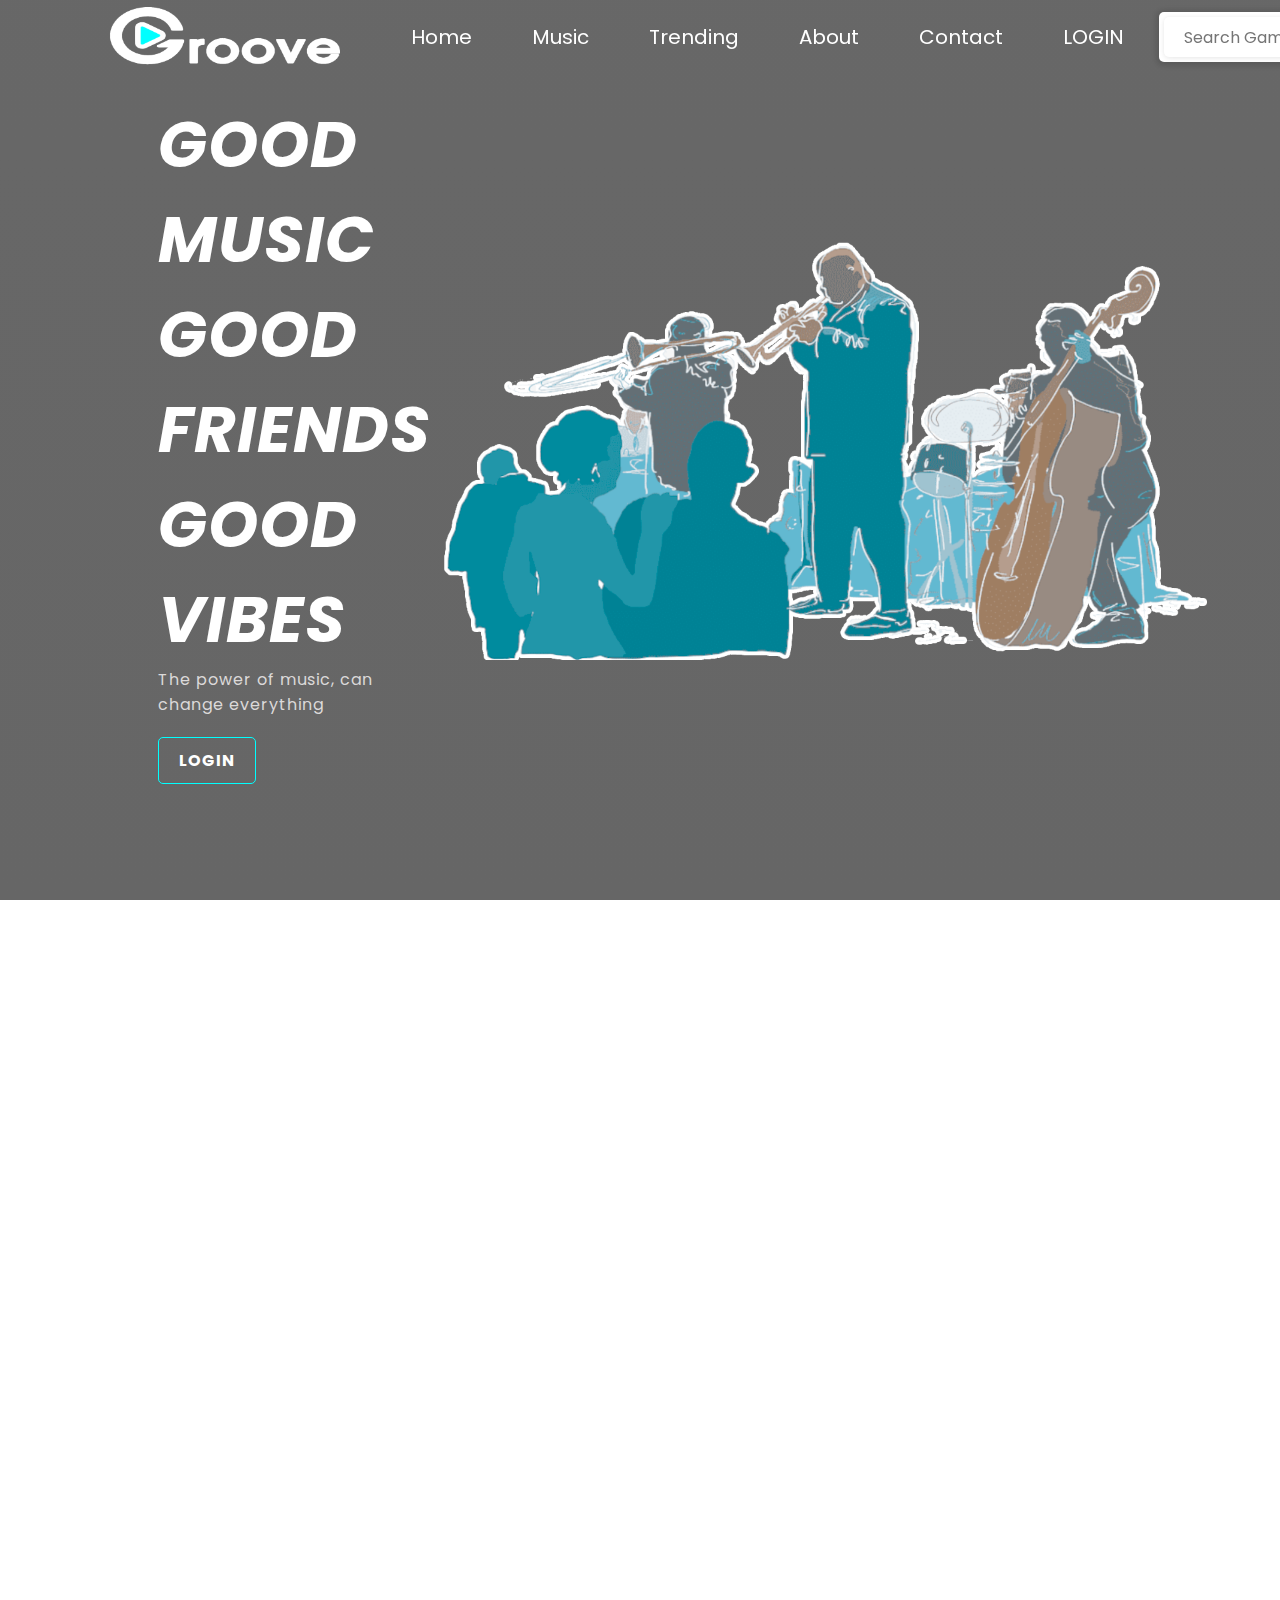
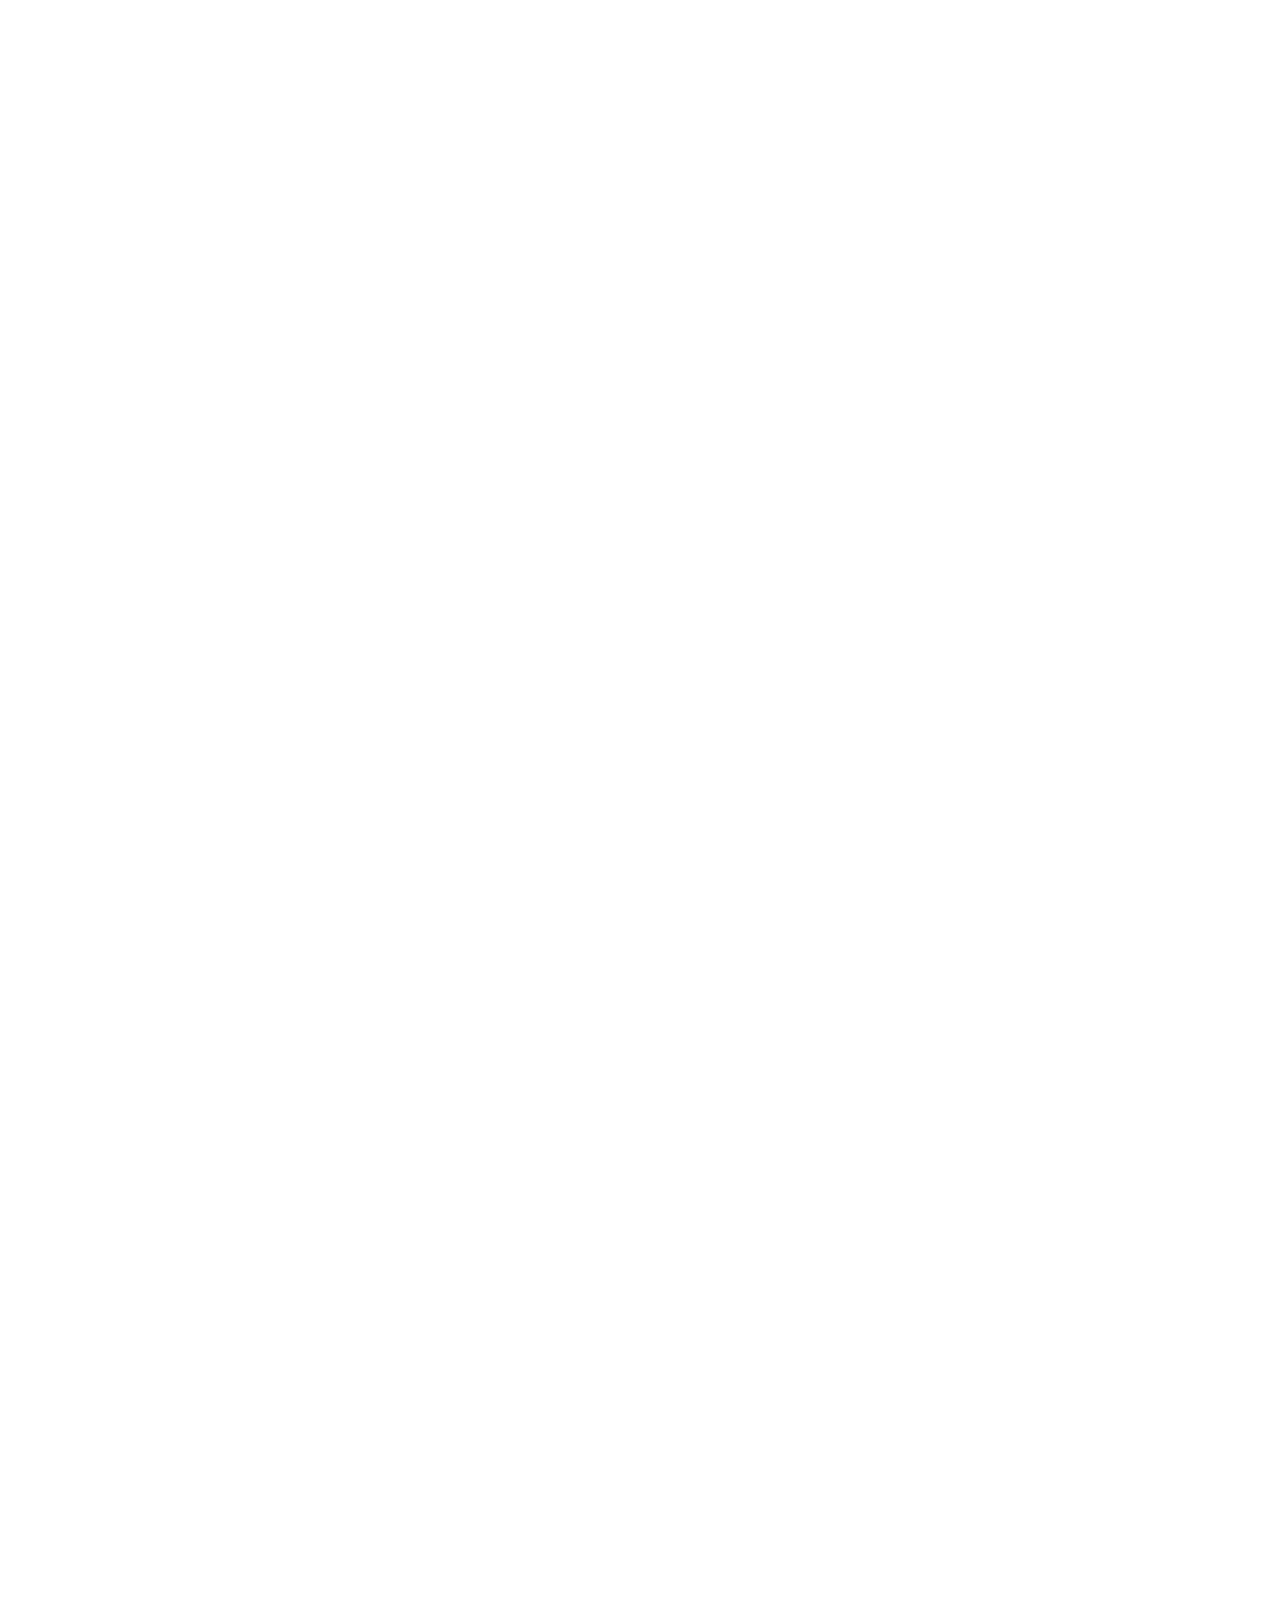
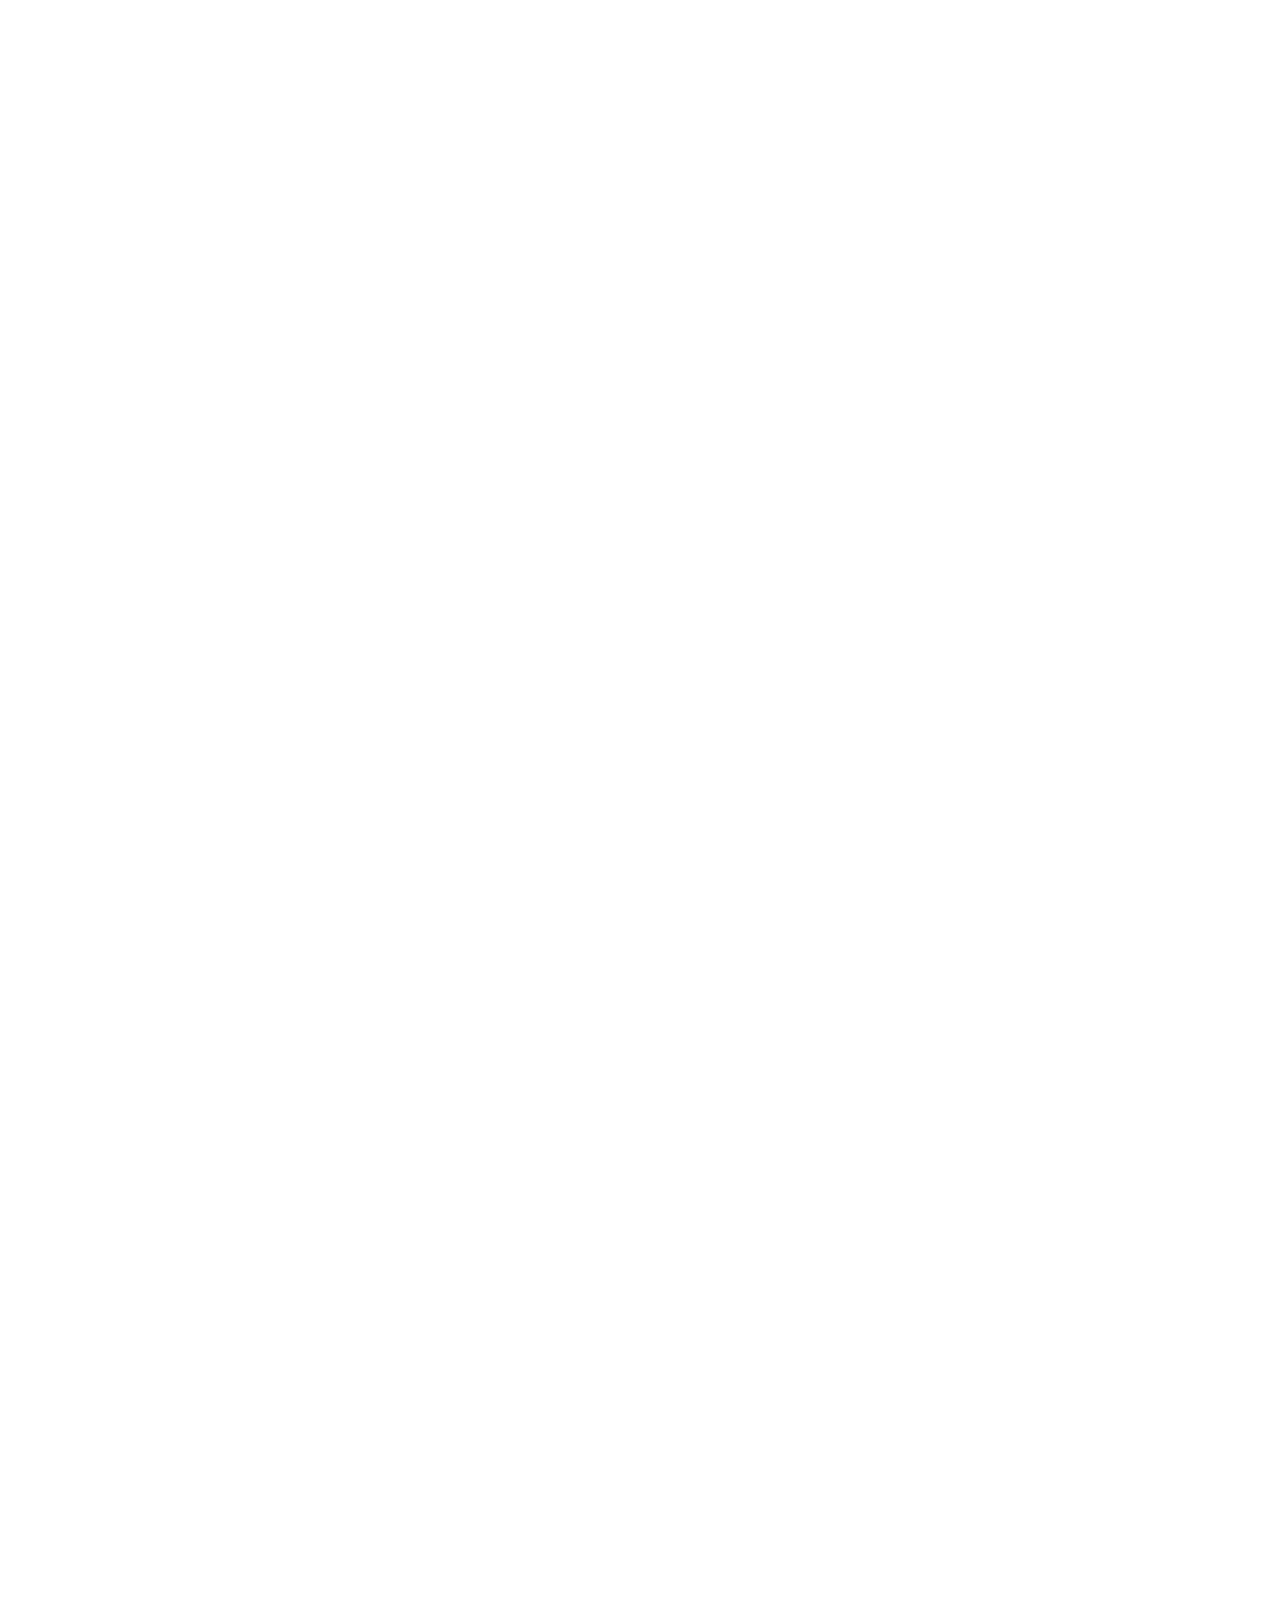
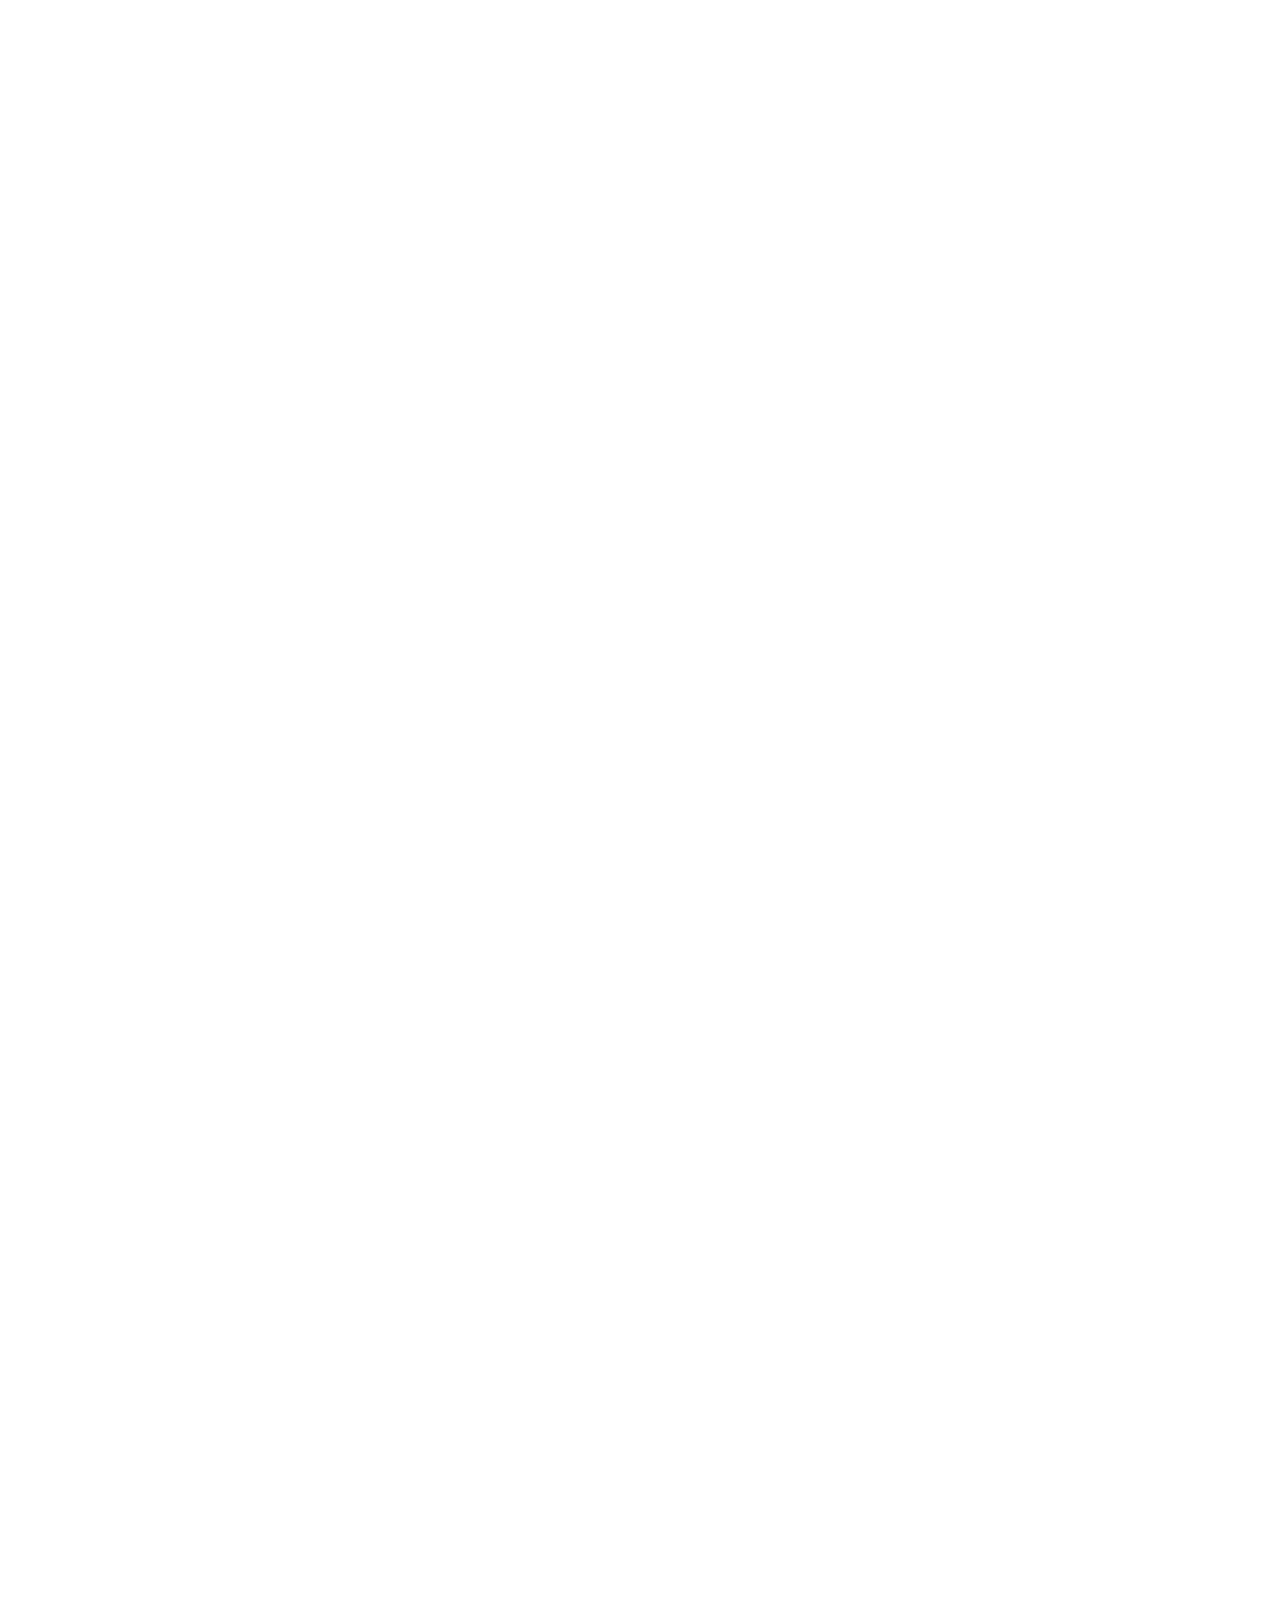
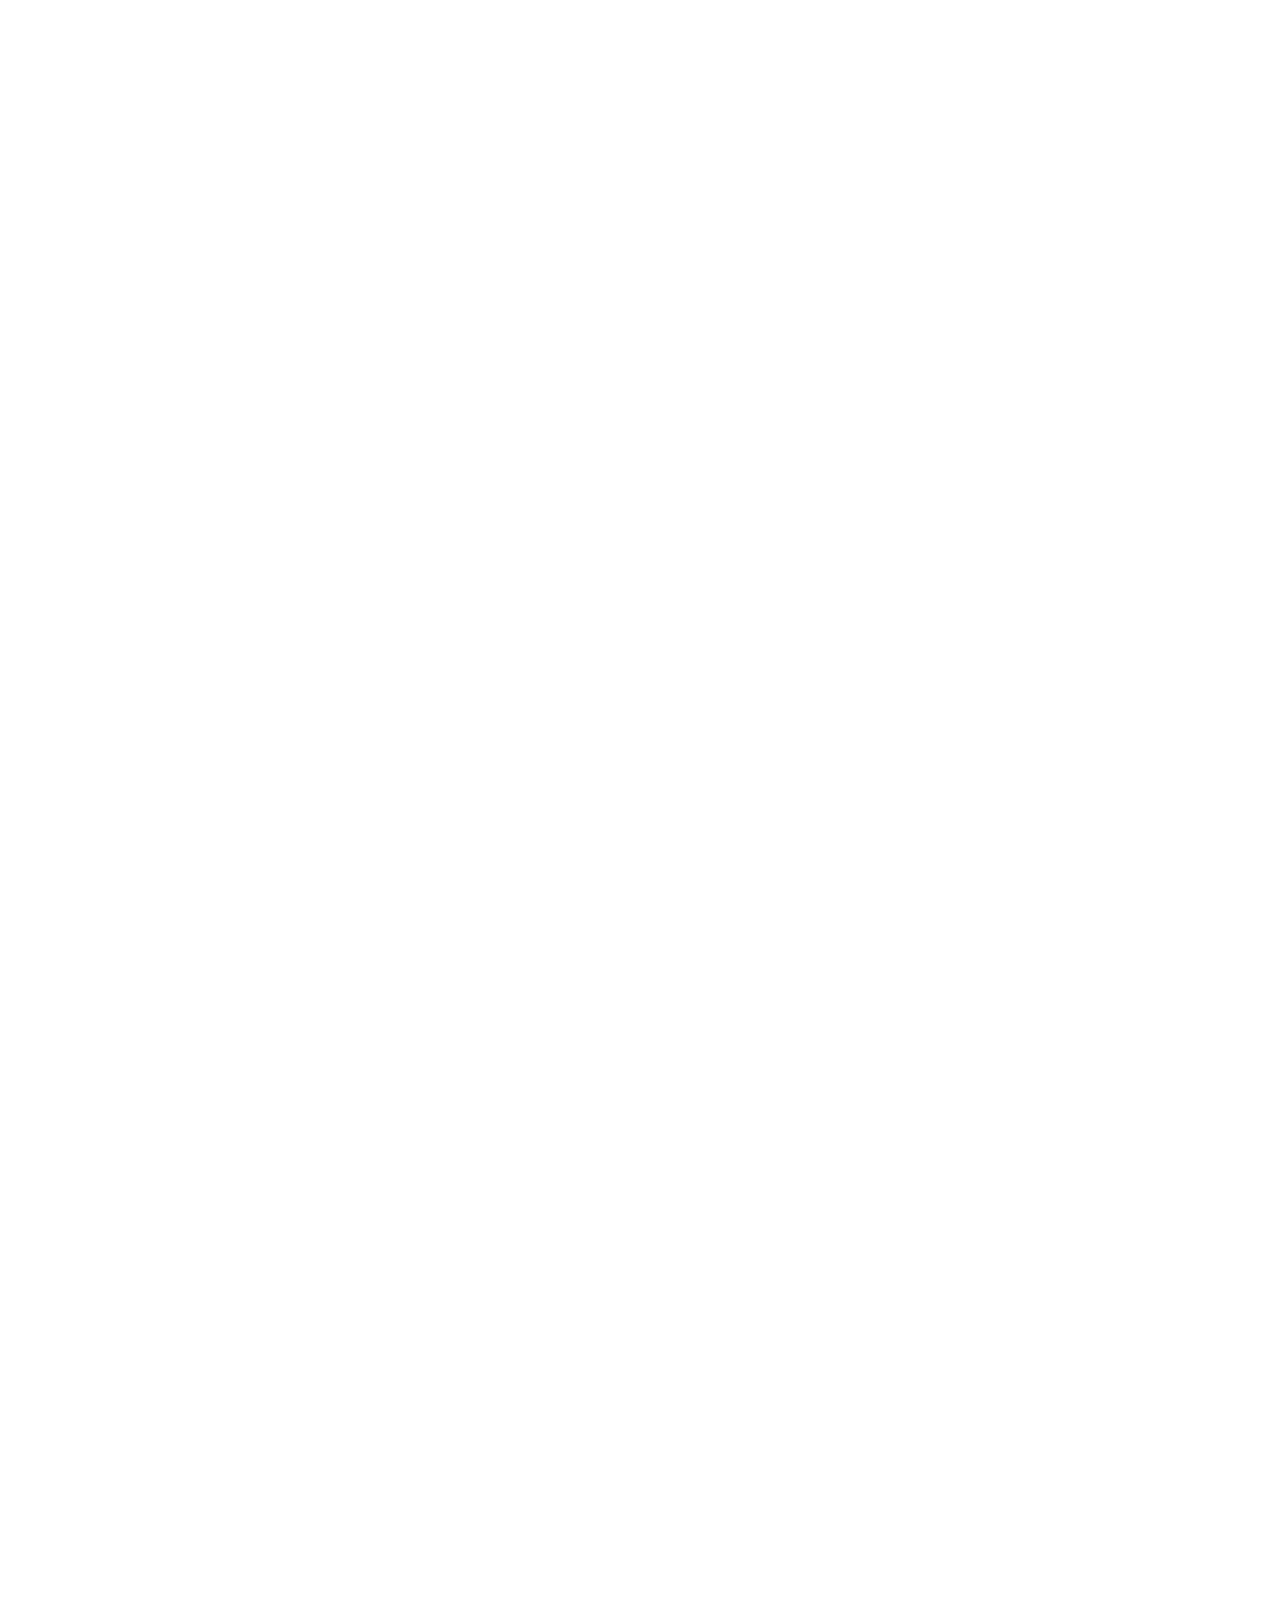
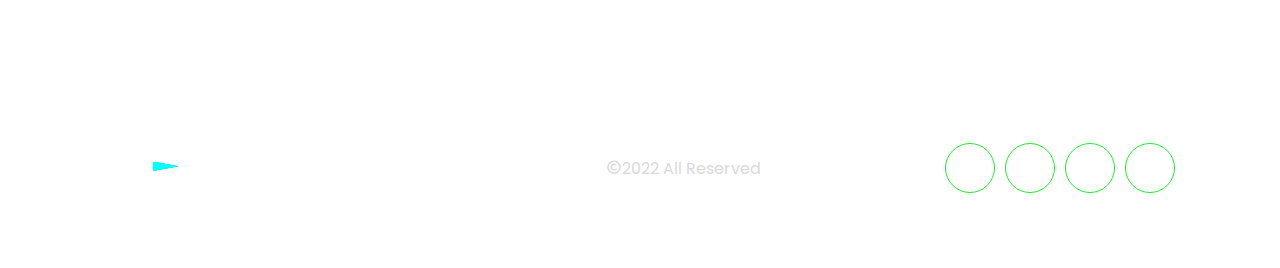
==== index.html @ 1fd26482 "sadfasd" ====
<!DOCTYPE html>
<html lang="en">
<head>
    <meta charset="UTF-8">
    <meta http-equiv="X-UA-Compatible" content="IE=edge">
    <meta name="viewport" content="width=device-width, initial-scale=1.0">
    <title>Groove</title>
    <link rel="icon" type="png" href="Picture/LOGO1.png">
    <link rel="stylesheet" href="style.css">
    <link href='https://unpkg.com/boxicons@2.1.4/css/boxicons.min.css' rel='stylesheet'>
    
</head>
<body>

    <!-- Scroll top-->
    <button class="go-top-btn">
        <i class='bx bx-arrow-to-top'></i>
      </button>


<!-- Header-->
    <header>
        <img src="Picture/LOGO.png">
        <ul class="nav">
            <li><a href="#home">Home</a></li>
            <li><a href="#games">Music</a></li>
            <li><a href="#gameplay">Trending</a></li>
            <li><a href="#about">About</a></li>
            <li><a href="#contact">Contact</a></li>
            <li><a href="login.html">LOGIN</a></li>
            
        </ul>
        <div class="action">
            <div class="searchBx">
                <input type="text" id="tser" placeholder="Search Games">
                <a href="#"><i id="btn" class=' bx bx-search' style="color: #00ffff;"></i></a>
                <div class="autocom-box">
                
                </div>
            </div>
        </div>
        <div class="toggleMenu" onclick="toggleMenu();"></div>
    </header>

<!-- Home Banner-->
    <div class="banner" id="home">
        <div class="bg">
            <div class="content">
                <h2>GOOD MUSIC GOOD FRIENDS<br>GOOD VIBES</h2>
                <p>The power of music, can change everything</p>
                <a href="login.html" target="_blank" class="btn">LOGIN</a>
            </div>
            <img src="Picture/front.png">
        </div>
    </div>

    <br>
    <br>
    <br>
    <br>
    <br>
    <br>

<!--Games-->
    <div class="games animeX" id="games">
        <h2>Popular Games</h2>
        <ul>
            <li class="list active" data-filter="all">All</li>
            <li class="list" data-filter="pc">Pc Games</li>
            <li class="list" data-filter="mobile">Mobile Games</li>
        </ul>
        <div class="cardBx">
            <div class="card" data-item="pc">
                <img src="Picture/g1.jpeg">
                <div class="content">
                    <h4>Defense of the Ancients</h4>
                    <div class="progress-line"><span></span></div>
                    <div class="info">
                        <p>Free to<br><span>PLAY</span></p>
                        <a href="Dota.html" target="_blank" >Download Now</a>
                    </div>
                </div>
            </div>

            <div class="card" data-item="pc">
                <img src="Picture/g2.jpeg">
                <div class="content">
                    <h4>Valorant</h4>
                    <div class="progress-line"><span></span></div>
                    <div class="info">
                        <p>Free to<br><span>PLAY</span></p>
                        <a href="Val.html" target="_blank" >Download Now</a>
                    </div>
                </div>
            </div>

            <div class="card" data-item="mobile">
                <img src="Picture/g9.jpeg">
                <div class="content">
                    <h4>Mobile Legend</h4>
                    <div class="progress-line"><span></span></div>
                    <div class="info">
                        <p>Free to<br><span>PLAY</span></p>
                        <a href="ML.html" target="_blank" >Download Now</a>
                    </div>
                </div>
            </div>

            <div class="card" data-item="pc">
                <img src="Picture/g3.jpg">
                <div class="content">
                    <h4>Horizon Zero Dawn</h4>
                    <div class="progress-line"><span></span></div>
                    <div class="info">
                        <p>Free to<br><span>PLAY</span></p>
                        <a href="HZD.html" target="_blank" >Download Now</a>
                    </div>
                </div>
            </div>

            <div class="card" data-item="mobile">
                <img src="Picture/g10.jpeg">
                <div class="content">
                    <h4>Call of Duty Mobile</h4>
                    <div class="progress-line"><span></span></div>
                    <div class="info">
                        <p>Free to<br><span>PLAY</span></p>
                        <a href="COD.html" target="_blank" >Download Now</a>
                    </div>
                </div>
            </div>

            <div class="card" data-item="pc">
                <img src="Picture/g4.jpg">
                <div class="content">
                    <h4>God of War Ragnarok</h4>
                    <div class="progress-line"><span></span></div>
                    <div class="info">
                        <p>Free to<br><span>PLAY</span></p>
                        <a href="GOW.html" target="_blank" >Download Now</a>
                    </div>
                </div>
            </div>
            
            <div class="card" data-item="pc">
                <img src="Picture/g5.jpg">
                <div class="content">
                    <h4>Halo Infinite</h4>
                    <div class="progress-line"><span></span></div>
                    <div class="info">
                        <p>Free to<br><span>PLAY</span></p>
                        <a href="HI.html" target="_blank" >Download Now</a>
                    </div>
                </div>
            </div>

            <div class="card" data-item="pc">
                <img src="Picture/g6.jpg">
                <div class="content">
                    <h4>Red Dead Redemption II</h4>
                    <div class="progress-line"><span></span></div>
                    <div class="info">
                        <p>Free to<br><span>PLAY</span></p>
                        <a href="RDD.html" target="_blank" >Download Now</a>
                    </div>
                </div>
            </div>

            <div class="card" data-item="pc">
                <img src="Picture/g7.jpg">
                <div class="content">
                    <h4>Elden Ring</h4>
                    <div class="progress-line"><span></span></div>
                    <div class="info">
                        <p>Free to<br><span>PLAY</span></p>
                        <a href="ER.html" target="_blank" >Download Now</a>
                    </div>
                </div>
            </div>

            <div class="card" data-item="mobile">
                <img src="Picture/g11.jpeg">
                <div class="content">
                    <h4>Clash of Clans</h4>
                    <div class="progress-line"><span></span></div>
                    <div class="info">
                        <p>Free to<br><span>PLAY</span></p>
                        <a href="COC.html" target="_blank" >Download Now</a>
                    </div>
                </div>
            </div>

            <div class="card" data-item="pc">
                <img src="Picture/g8.jpg">
                <div class="content">
                    <h4>Phasmophobia</h4>
                    <div class="progress-line"><span></span></div>
                    <div class="info">
                        <p>Free to<br><span>PLAY</span></p>
                        <a href="P.html" target="_blank" >Download Now</a>
                    </div>
                </div>
            </div>
            
            <div class="card" data-item="mobile">
                <img src="Picture/g12.jpeg">
                <div class="content">
                    <h4>Apex Legends Mobile</h4>
                    <div class="progress-line"><span></span></div>
                    <div class="info">
                        <p>Free to<br><span>PLAY</span></p>
                        <a href="ALM.html" target="_blank" >Download Now</a>
                    </div>
                </div>
            </div>

            <div class="card" data-item="mobile">
                <img src="Picture/g13.png">
                <div class="content">
                    <h4>Angry Birds 2</h4>
                    <div class="progress-line"><span></span></div>
                    <div class="info">
                        <p>Free to<br><span>PLAY</span></p>
                        <a href="AB.html" target="_blank" >Download Now</a>
                    </div>
                </div>
            </div>
        </div>
    </div>

    <br>
    <br>
    <br>
    <br>
    <br>
    <br>
    <br>
    <br>
    <br>
    <br>
    <br>
    <br>
    <!--Gameplays-->
    <div class="gameplays animeX" id="gameplay">
        <h2>Gameplays</h2>
        <div class="boxBx">
            <div class="box">
                <video class="video" src="Video/v1.mp4" loop muted onmouseover="this.play()" onmouseout="this.load()" > </video>
                <div class="content">
                    <h4>Topson Sniper Assassin - Dota 2 Pro Gameplay</h4>
                    <p>Top MMR Plays / Dota 2 Pro Gameplay is Educational Channel about e-sport Dota 2 competitive scene.
                        Watch replays of professional players, highest...    
                    </p>
                    <div class="btn">
                        <a href="https://www.youtube.com/watch?v=XyRHMqoIylY&t=17s" target="_blank" class="watch">Watch</a>
                        <a href="Dota.html" target="_blank" target="_blank" class="Download">Download Now</a>
                    </div>
                </div>
            </div>

            <div class="box">
                <video class="video" src="Video/v2.mp4" loop muted onmouseover="this.play()" onmouseout="this.load()" > </video>
                <div class="content">
                    <h4>LAYLA MISS HIKARI NEW BUILD TO GET 50 KILLS AND UNLIMITED SAVAGE!!</h4>
                    <p>Queen of Marksman.  In Mobile Legends, you mignht know the hoer Layla. She's known for her basic attack range over turrents and can...</p>
                    <div class="btn">
                        <a href="https://www.youtube.com/watch?v=ZJKkfsogcEk&t=7s" target="_blank" class="watch">Watch</a>
                        <a href="ML.html" target="_blank" class="Download">Download Now</a>
                    </div>
                </div>
            </div>

            <div class="box">
                <video class="video" src="Video/v3.mp4" loop muted onmouseover="this.play()" onmouseout="this.load()"> </video>
                <div class="content">
                    <h4>Horizon Zero Dawn - Epic High Action Combat & Free Roam Gameplay</h4>
                    <p>Thought I would do a video on one of my favorite PS4 games and probably one of 
                        my favorite of this past generation. Hope you enjoy the gameplay in 4K on...
                    </p>
                    <div class="btn">
                        <a href="https://www.youtube.com/watch?v=yKLwbkbWQpc&t=6s" target="_blank" class="watch">Watch</a>
                        <a href="HZD.html" target="_blank" class="Download">Download Now</a>
                    </div>
                </div>
            </div>

            <div class="box">
                <video class="video" src="Video/v4.mp4" loop muted onmouseover="this.play()" onmouseout="this.load()"></video>
                <div class="content">
                    <h4>Call of Duty Mobile  Legendary ranked full gameplay</h4>
                    <p>Welcome to my channel ! i am the main sniper for Divinity Uprising. I reached Rank #1 in Garena in s1,s2 & s3 and is the 2 times national champion of...
                        </p>
                    <div class="btn">
                        <a href="https://www.youtube.com/watch?v=bjEl7afwfGQ&t=10s" target="_blank" class="watch">Watch</a>
                        <a href="COD.html" target="_blank" class="Download">Download Now</a>
                    </div>
                </div>
            </div>

            <div class="box">
                <video class="video" src="Video/v5.mp4" loop muted onmouseover="this.play()" onmouseout="this.load()"></video>
                <div class="content">
                    <h4>God of War - EASY vs. God of War Difficulty</h4>
                    <p>Games Physics, NPC AI, Logics, Graphics, Details, Bugs, Glitches, Facts, MOD, Weapon, Experiments, Comparisons and Showcase.

                    </p>
                    <div class="btn">
                        <a href="https://www.youtube.com/watch?v=keMBelR_Tac&t=10s" target="_blank" class="watch">Watch</a>
                        <a href="GOW.html" target="_blank" class="Download">Download Now</a>
                    </div>
                </div>
            </div>

            <div class="box">
                <video class="video" src="Video/v6.mp4" loop muted onmouseover="this.play()" onmouseout="this.load()"></video>
                <div class="content">
                    <h4>MVP! TENZ JETT RANKED VALORANT GAMEPLAY.</h4>
                    <p>If you want the removal of videos that you own the copyright, which can be accessed via this page, please contact me ValorantINSANEDaily@gmail.com
                    </p>
                    <div class="btn">
                        <a href="https://www.youtube.com/watch?v=4AUZc2QcyFo&t=9s" target="_blank" class="watch">Watch</a>
                        <a href="Val.html" target="_blank" class="Download">Download Now</a>
                    </div>
                </div>
            </div>

            <div class="box">
                <video class="video" src="Video/v7.mp4" loop muted onmouseover="this.play()" onmouseout="this.load()"></video>
                <div class="content">
                    <h4>There's a NEW 'KING' of Clash of Clans Attacks!</h4>
                    <p>Don't forget to check out the Clash of Clans 'strange but true' series - some of the oddest, rarest things in Clash of Clans- 
                        and more than a...
                        </p>
                    <div class="btn">
                        <a href="https://www.youtube.com/watch?v=-aRsTcIHSRs&t=16s" target="_blank" class="watch">Watch</a>
                        <a href="COC.html" target="_blank" class="Download">Download Now</a>
                    </div>
                </div>
            </div>

            <div class="box">
                <video class="video" src="Video/v8.mp4" loop muted onmouseover="this.play()" onmouseout="this.load()"></video>
                <div class="content">
                    <h4>Mirage Cool Gameplay 😎 Apex Legends Mobile</h4>
                    <p>Thanks for watching !! Like and Subscribe for more video of Apex Legends Mobile. 
                         Instagram: arsalan_abid_ns
                         Twitter: ArsalanAbid16
                         Facebook: ArsalanAbid16

                    </p>
                    <div class="btn">
                        <a href="https://www.youtube.com/watch?v=556y_0LLnXI&t=7s" target="_blank" class="watch">Watch</a>
                        <a href="ALM.html" target="_blank" class="Download">Download Now</a>
                    </div>
                </div>
            </div>
        </div>
    </div>

    <br>
    <br>
    <br>
    <br>
    <br>
    <br>
    <br>
    <br>
    <br>
    <br>
    <br>
    <br>



    <!--About--> 
    <div class="about animeX" id="about">
        <div class="contentBx">
            <h2>About Us</h2>
            <p>We strive to bring joy to worldwide through memorable, beautiful, fun games. Our games seek to capture the imaginations of all types of people, as our goal is to build games and communities that include experienced gamers, new gamers, solo gamers, partners, larger groups, people of all ethnicities, genders, creeds, cultures, nations, sexualities, abilities, and ages. Through various content we try to add value to our fellow creators in a way that extends beyond board games by sharing our entrepreneurial successes, mistakes, and insights, as well as our love for a wide variety of games. We also believe in constantly evaluating and improving our creation process to improve the environmental sustainability and accessibility of our games.
                <br>
                <span class="read-more-text">
                    <br> Game Street is a game Website run by Dave Curaza Sarinas with the support of co-founder Diethere Sarinas, Director of Communications Dave Curaza Sarinas, Director of Sales & Logistics Dave Curaza Sarianas, and a myriad of talented independent contractors, volunteers, and fans. Game Street's games include DOTA 2, Valorant, Mobile Legend BangBang, Hirzon Zero Dawn,  Call of Duty, God Of War, Halo Infinite, and etc..
                </span>
            </p>
            <span class="read-more-btn">Read More</span>
            
        </div>
        <img src="Picture/LOGO1.png">
    </div>


    <br>
    <br>
    <br>
    <br>
    <br>
    <br>



<!--Contact-->
    <div class="contact animeX" id="contact">
        <img id="im1" src="Picture/contact.jpg">
        <form method="post">
            <center><h1>Contact Us</h1>
            <img src="Picture/profile.jpeg">
            <div class="inputBx">
                <a href="mailto:dvsarinas28@gmail.com">Send Email</a>
            </div></center>
        </form>
    </div>



<!--Footer-->
    <footer>
        <div class="info">
             <img src="Picture/LOGO.png">
            <p><i class='bx bx-copyright' ></i>2022 All Reserved</p>
            <ul>
                <li><a href="https://www.facebook.com/dave.sarinas" target="_blank"><i class='bx bxl-facebook' ></i></a></li>
                <li><a href="https://www.instagram.com/avid2_8/" target="_blank"><i class='bx bxl-instagram' ></i></a></li>
                <li><a href="https://twitter.com/Dave_S28" target="_blank"><i class='bx bxl-twitter' ></i></a></li>
                <li><a href="https://www.youtube.com/" target="_blank"><i class='bx bxl-youtube' ></i></a></li>
            </ul>
        </div>
    </footer>


    <script src="script.js"></script>
</body>
</html>
---- style.css ----
@import url('https://fonts.googleapis.com/css2?family=Poppins&dipaly=swap');
*{
    margin: 0;
    padding: 0;
    box-sizing: border-box;
    font-family: 'Poppins', sans-serif;
    scroll-behavior: smooth;
}
body{
    background: linear-gradient( rgba(2, 2, 2, 0.6), rgba(0, 0, 0, 0.6)), url(Picture/back.png);
    background-repeat: no-repeat;
    width: 100%;
    min-height: 100vh;
    background-size:cover;
    background-attachment: fixed;
    animation: transitionIn 3s;
}
@keyframes transitionIn{
    from{
        opacity: 0;
        background-color: #000;
    }
    to{
        opacity: 1;
    }
}

/* SCroll Bar */
::-webkit-scrollbar{
    width: 7px;
    background: linear-gradient( rgba(1, 15, 1, 0.5), rgba(1, 15, 1, 0.5)), url(Picture/back.gif);
}
::-webkit-scrollbar-thumb{
    background: #00ffff;
    border-radius: 6px;
}

.go-top-btn {
    position: fixed;
    bottom: 35px;
    right: 35px;
    border-radius: 50%;
    cursor: pointer;
    height: 60px;
    width: 60px;
    border: 1px solid #00ffff;;
    display: none;
    background: none;
    justify-content: center;
    align-items: center;
  }
  
  .go-top-btn i{
    font-size: 30px;
    color: white;
  }

  .go-top-btn i:hover{
    color: #010f01;
  }

  .go-top-btn:hover{
    background: #00ffff;
    border: none;
    box-shadow: 0 0 10px #00ffff;
  }


header{
    position: fixed;
    top: 0;
    left: 0;
    width: 100%;
    padding: 7px 100px;
    display: flex;
    justify-content: space-between;
    align-items: center;
    transition: 0.5s;
    z-index: 1000;
}
header.sticky{
    background:  #1798b8;
    box-shadow: 0 5px 10px rgba(0, 0, 0, 0.1);
}
header img{
    position: absolute;
    width: 250px;
    height: 100px;
    margin-top: 0.3%;
}
header .nav{
    display: flex;
    justify-content: center;
    align-items: center;
    margin-left: 26%;
}
header ul li{
    list-style: none;
    margin: 10px;
    font-size: 20px;
    
}


header ul li a{
    color: #fff;
    text-decoration: none;
    padding: 10px 20px;
    border-radius: 5px;
}
header ul li a:hover{
    background: #00ffff;
    color: #010f01;
    box-shadow: 0 0 10px #00ffff;
}

header .action .searchBx{
    padding: 5px;
    margin: 5px;
    display:block;
    justify-content: center;
    align-items: center;
    background: #fff;
    border-radius: 5px;
}
header .action .searchBx i{
    font-size: 1.4em;
    margin: 5px;
    color: #222;
}

header .action .searchBx input{
    outline: none;
    border: none;
    font-size: 1em;
    color: #222;
}
/* Home Banner*/
.banner{
    position: relative;
    width: 100%;
    min-height: 100vh;
    padding: 0px 100px;
    display: flex;
    justify-content: center;
    align-items: center;
}
.banner .bg{
    position: relative;
    width: 100%;
    min-height: 100vh;
    display: flex;
    justify-content: center;
    align-items: center;
}
.banner .bg .content{
    width: 50%;
    height: 100%;
    margin-left: 10%;
}
.banner .bg .content h2{
    font-size: 4em;
    color: #fff;
    letter-spacing: 1px;
    font-style: italic;
}
.banner .bg .content p{
    font-size: 1em;
    color: #dbd9d9;
    letter-spacing: 1px;
}
.banner .bg .content a{
    display: inline-block;
    padding: 10px 20px;
    margin: 20px 0;
    border: 1px solid #00ffff;
    text-decoration: none;
    font-weight: 700;
    border-radius: 5px;
    color: #fff;
    letter-spacing: 1px;
}
.banner .bg .content a:hover{
    background: #00ffff;
    border: none;
    color: #010f01;
    box-shadow: 0 0 10px #00ffff;
}

.banner .bg img{
    width: 800px;
    
}


/* about */
.about{
    position: relative;
    width: 100%;
    min-height: 100vh;
    padding: 0px 100px;
    display: flex;
    align-items: center;
}
.about img{
    height: 500px;
    width: 500px;
    margin-left: 80px;
    
}
.about .contentBx{
    width: 50%;
    margin: 20px;
}
.about .contentBx h2{
    font-size: 3em;
    font-weight: 700;
    color: #fff;
}
.about .contentBx p{
    max-width: 700px;
    text-align: justify;
    color: #dbd9d9;
}
.about .contentBx .read-more-btn{
    display: inline-block;
    padding: 10px 20px;
    margin: 20px 0px;
    border: 1px solid #1aef2c;
    text-decoration: none;
    font-weight: 700;
    border-radius: 5px;
    color: #fff;
    letter-spacing: 1px;
    cursor: pointer;
}
.about .contentBx .read-more-btn:hover{
    background: #1aef2c;
    border: none;
    color: #010f01;
    box-shadow: 0 0 10px #1aef2c;
}
.read-more-text{
    display: none;
}
.read-more-text--show{
    display: inline;
}

/* games */
.games{
    padding: 0px 100px;
    width: 100%;
    min-height: 100vh;
    display: flex;
    justify-content: center;
    align-items: center;
    flex-direction: column;
    margin: 40px auto;
}
.games h2{
    color: #fff;
    margin: 10px 0;
}
.games ul{
    display: flex;
    justify-content: center;
    align-items: center;
    flex-wrap: wrap;
    margin-bottom: 20px;
}
.games ul li{
    list-style: none;
    padding: 10px 20px;
    border-radius: 5px;
    margin: 5px;
    letter-spacing: 1px;
    cursor: pointer;
    color: #fff;
}
.games ul li.active{
    background: #1aef2c;
    color: #010f01;
    box-shadow:  0 0 10px #1aef2c;
}
.games .cardBx{
    width: 100%;
    min-height: 100%;
    display: flex;
    justify-content: center;
    align-items: center;
    flex-wrap: wrap;
}
.games .cardBx .card{
    width: 280px;
    border-radius: 10px;
    margin: 20px 40px;
    background: #1b4121;
    overflow: hidden;
    box-shadow: 0 0 15px #1b4121;
    
}
.games .cardBx .card img{
    width: 100%;
    height: 250px;
    object-fit: cover;
}
.games .cardBx .card .content{
    padding: 10px;
}
.games .cardBx .card .content h4{
    color: #fff;
    margin: 15px 0;
}
.games .cardBx .card .progress-line{
    position: relative;
    height: 10px;
    width: 100%;
    background: #357e45;
    margin-bottom: 15px;
    border-radius: 10px;
    transform: scale(0);
    transform-origin: left;
    animation: animate 1s cubic-bezier(1, 0, 0.5, 1) forwards;
}
.games .cardBx .card .progress-line span{
    position: absolute;
    height: 100%;
    width: 80%;
    border-radius: 10px;
    background: #1aef2c;
    box-shadow: 0 0 10px #1aef2c;
    transform: scale(0);
    transform-origin: left;
    animation: animate 1s cubic-bezier(1, 0, 0.5, 1) forwards;
}
@keyframes animate{
    100%{
        transform: scale(1);
    }
}
.games .cardBx .card .info{
    border-top:  2px solid #357e45;
    padding: 5px;
    display: flex;
    justify-content: space-between;
    align-items: center;
}
.games .cardBx .card .info p{
    font-size: 1em;
    color: #fff;
}
.games .cardBx .card .info p span{
    color: #1aef2c;
}
.games .cardBx .card .info a{
    display: inline-block;
    padding: 10px 20px;
    margin: 10px 0;
    border: 1px solid #1aef2c;
    text-decoration: none;
    font-weight: 700;
    border-radius: 5px;
    color: #fff;
    letter-spacing: 1px;
}
.games .cardBx .card .info a:hover{
    background: #1aef2c;
    border: none;
    color: #010f01;
    box-shadow: 0 0 10px #1aef2c;
}
.games .cardBx .card.hide{
    display: none;

}

/* gameplays */
.gameplays{
    padding: 0px 100px;
    width: 100%;
    min-height: 100hv;
    display: flex;
    flex-direction: column;
    justify-content: center;
    align-items: center;
}
.gameplays h2{
    color: #fff;
    margin: 10px 0;
}
.gameplays .boxBx{
    width: 100%;
    min-height: 100%;
    display: flex;
    flex-wrap: wrap;
    justify-content: center;
    align-items: center;
}
.gameplays .boxBx .box{
    width: 350px;
    border-radius: 10px;
    margin: 20px 40px;
    background: #1b4121;
    overflow: hidden;
    box-shadow: 0 0 15px #1b4121;
}
.gameplays .boxBx .box video{
    width: 100%;
    height: 200px;
    object-fit: cover;
}
.gameplays .boxBx .box .content{
    padding: 10px;
}
.gameplays .boxBx .box .content h4{
    color: #fff;
    margin-top: 15px;
    text-decoration: underline;
}
.gameplays .boxBx .box .content p{
    text-align: justify;
    color: #dbd9d9;
    margin-top: 10px;
}
.gameplays .boxBx .box .content .btn{
    display: flex;
    justify-content: space-between;
}
.gameplays .boxBx .box .content .watch{
    display: inline-block;
    padding: 10px 20px;
    margin: 20px 0;
    background: #1aef2c;
    text-decoration: none;
    font-weight: 700;
    border-radius: 5px;
    color: #010f01;
    letter-spacing: 1px;
    box-shadow:  0 0 10px #1aef2c;
}
.gameplays .boxBx .box .content .watch:hover{
    border: 1px solid #1aef2c;
    background: none;
    color: #fff;
    box-shadow: none;
}
.gameplays .boxBx .box .content .Download{
    display: inline-block;
    padding: 10px 20px;
    margin: 20px 0;
    border: 1px solid #1aef2c;
    text-decoration: none;
    font-weight: 700;
    border-radius: 5px;
    color: #fff;
    letter-spacing: 1px;
}
.gameplays .boxBx .box .content .Download:hover{
    background: #1aef2c;
    border: none;
    color: #010f01;
    box-shadow: 0 0 10px #1aef2c;
}

/* contact */
.contact{
    padding: 20px 100px;
    width: 100%;
    min-height: 50vh;
    display: flex;
    justify-content: center;
    align-items: center;
}
.contact #im1{
    height: 100%;
    width: 50%;
    object-fit: cover;
    border-radius: 10px;
    filter:invert(1);
    box-shadow: 0 0 5px #1b4121;
}
.contact form{
    width: 50%;
    margin:  30px;
}
.contact form h1{
    color: #fff;
}
.contact form img{
    width: 350px;
    height: 350px;
    margin-top: 50px;
    margin-bottom: 50px;
    border-radius: 50%;
    background-color: 2px solid #1aef2c;
    box-shadow: 0 0 20px #1aef2c;
}
.contact form .inputBx a{
    display: inline-block;
    padding: 10px 20px;
    padding-left: 30px;
    outline: none;
    background: transparent;
    border: 1px solid #1aef2c;
    text-decoration: none;
    font-size: 20px;
    width: 200px;
    border-radius: 5px;
    color: #fff;
    letter-spacing: 1px;
}
.contact form .inputBx a:hover{
    background: #1aef2c;
    border: none;
    color: #010f01;
    box-shadow: 0 0 10px #1aef2c;
}
/*Footer*/
footer{
    padding: 10px 100px;
}
footer .info{
    display: flex;
    justify-content: space-between;
    align-items: center;
}
footer .info img{
    position: relative;
    position: relative;
    width: 325px;
    height: 50px;
}
footer .info p{
    color: #dbd9d9;
}
footer .info ul{
    margin: 10px 0;
    display: flex;
    justify-content: center;
    align-items: center;
}
footer .info ul li{
    list-style: none;
    height: 50px;
    width: 50px;
    margin: 5px;
    border-radius: 50%;
    display: flex;
    justify-content: center;
    align-items: center;
    border: 1px solid #1aef2c;
}
footer .info ul li:hover{
    background: #1aef2c;
    border: none;
    box-shadow: 0 0 10px #1aef2c;
}
footer .info ul li a i{
    font-size: 2em;
    color: #fff;
}
footer .info ul li:hover a i{
    color: #010f01;
}


/* Scrolling Animation */
.animeX{
    position: relative;
    transform: translateY(150px);
    opacity: 0;
    transition: all 1s ease;
}
.animeX.active{
    transform: translateY(0px);
    opacity: 1;
}

/* Responsive NavBar*/
@media (max-width: 991px){
    header{
        padding: 15px 40px;
    }
    header .nav{
        position: fixed;
        top: 0;
        left: 0;
        right: 0;
        bottom: 0;
        background: rgba(27, 65, 29, 0.9);
        display: none;
        justify-content: center;
        align-items: center;
        flex-direction: column;
        z-index: 1000;
    }
    header .nav.active{
        display: flex;
    }
    header .nav li{
        margin: 10px 0;
    }
    header .nav li a{
        font-size: 15px;
        margin: 10px 0;
    }
    header .nav li i{
        font-size: 20px;
        margin: 10px 0;
    }
    .toggleMenu{
        position: relative;
        width: 30px;
        height: 30px;
        background: url(Picture/menu.png);
        background-position: center;
        background-size: 30px;
        background-repeat: no-repeat;
        cursor: pointer;
        z-index: 1001;
    }
    .toggleMenu.active{
        background: url(Picture/close.png);
        background-position: center;
        background-size: 30px;
        background-repeat: no-repeat;
    }
    .banner .bg img{
        position: absolute;
    }
    .banner .bg .content{
        width: 100%;
        height: 100%;
        background: rgba(27, 65, 35, 0.5);
        padding: 20px;
        z-index: 1;
        border-radius: 10px;
    }
    .about{
        flex-direction: column;
    }
    .about .contentBx{
        width: 100%;
    }
    .contact{
        flex-direction: column;
    }
    .contact #im1{
        height: 100%;
        width: 100%;
    }
    
    .contact .form{
        width: 100%;
        margin: 30px;
        padding: 10px;
    }
    .contact .form h1{
        text-align: center;
    }
    footer .info{
        flex-direction: column;
    }
    .LogFoot .info{
        flex-direction: column;
    }
    .LogHead img{
        height: 100%;
        width: 100%;
    }
    .logBox{
        flex-direction: column;
    }
    .RegFoot .info{
        flex-direction: column;
    }
    .RegHead img{
        height: 100%;
        width: 100%;
    }
    .RegBox{
        flex-direction: column;
    }
}




/*login*/
.LogHead{
    margin-top: 40px;
    padding: 0px;
}
.img1{
    position: absolute;
    height: 500px;
    width: 350px;
    left: 0;
    margin-left: 100px;
}
.img2{
    position: absolute;
    height: 500px;
    width: 350px;
    right: 0;
    margin-right: 100px;
}
.logBox{
    margin-top: 40px;
    display: block;
    width: 380px;
    height: 420px;
    background: #1c1c1c;
    border-radius:8px;
    overflow: hidden;
    position: relative;
}
.logBox::before{
    content: '';
    position: absolute;
    top: -50%;
    left: -50%;
    width: 380px;
    height: 420px;
    transform-origin: bottom right;
    background: linear-gradient(0deg, transparent, #1aef2c, #1aef2c);
    animation: animate12 6s linear infinite;
}
.logBox::after{
    content: '';
    position: absolute;
    top: -50%;
    left: -50%;
    width: 380px;
    height: 420px;
    transform-origin: bottom right;
    background: linear-gradient(0deg, transparent, #1aef2c, #1aef2c);
    animation: animate12 6s linear infinite;
    animation-delay: -3s;
}
@keyframes animate12{
    0%{
        transform: rotate(0deg);
    }
    100%{
        transform: rotate(360deg);
    }
}
.logBox form{
    position: absolute;
    inset: 4px;
    border-radius: 8px;
    background: #28292d;
    z-index: 10;
    padding: 30px;
    display: flex;
    flex-direction: column;
    justify-content:baseline;
    overflow: hidden;
}
.logBox form .close-btn{
    position: absolute;
    right: 20px;
    top: 15px;
    font-size: 18px;
    cursor: pointer;
    color: #8f8f8f;
    text-decoration: none;
    background: none;
    border: none;
}
.logBox form .close-btn:hover{
    color: #1aef2c;
    font-size: 20px;
}
.logBox form h2{
    color: #1aef2c;
    text-align: center;
    letter-spacing: 0.1em;
}
.logBox form .inputBox{
    position: relative;
    width: 300px;
    margin-top: 40px;
}
.logBox form .inputBox input{
    position: relative;
    width: 100%;
    padding: 20px 10px 10px;
    background: transparent;
    border: none;
    outline: none;
    color: #23242a;
    font-size: 1em;
    letter-spacing: 0.05em;
    z-index: 10;
}
.logBox form .inputBox span{
    position:absolute;
    left: 0;
    padding: 20px 0px 10px;
    font-size: 1em;
    color: #8f8f8f;
    pointer-events: none;
    letter-spacing: 0.05em;
    transition: 0.05em;
}
.logBox form .inputBox input:valid~span,
.logBox form .inputBox input:focus~span{
    color: #1aef2c;
    transform: translateX(0px) translateY(-34px);
    font-size: 0.75em;
}
.logBox form .inputBox i{
    position: absolute;
    left: 0;
    bottom: 0;
    width: 100%;
    height: 4px;
    background: #1aef2c;
    border-radius: 4px;
    transition: o.5s;
    pointer-events: none;
    z-index: 9;
    transform: scale(0);
    transform-origin: left;
    animation: animate 1s cubic-bezier(1, 0, 0.5, 1) forwards;
}
.logBox form .inputBox input:valid~i,
.logBox form .inputBox input:focus~i{
    height: 44px;
}
.logBox form .links{
    text-align: center;
    font-size: 0.75em;
    color: #8f8f8f;
    margin-top: 10px;
}
.logBox form .links a{
    margin: 10px 0;
    font-size: 12px;
    color: #d1cfcf;
}
.logBox form .links a:hover{
    color: #1aef2c;
    font-size: 15px;
}
.logBox form input[type="submit"]{
    display: inline-block;
    padding: 10px 20px;
    margin: 20px 0;
    margin-top: 40px;
    border: 1px solid #1aef2c;
    text-decoration: none;
    font-weight: 700;
    border-radius: 5px;
    color: #fff;
    letter-spacing: 1px;
    cursor: pointer;
    background: none;
}
.logBox form input[type="submit"]:hover{
    background: #1aef2c;
    border: none;
    color: #010f01;
    box-shadow: 0 0 10px #1aef2c;
}
/*LogFoot*/
.LogFoot{
    padding: 10px 100px;
    margin-top: 75px;
}
.LogFoot .info{
    display: flex;
    justify-content: space-between;
    align-items: center;
}
.LogFoot .info img{
    position: relative;
    position: relative;
    width: 325px;
    height: 50px;
}
.LogFoot .info p{
    color: #dbd9d9;
}
.LogFoot .info ul{
    margin: 10px 0;
    display: flex;
    justify-content: center;
    align-items: center;
}
.LogFoot .info ul li{
    list-style: none;
    height: 50px;
    width: 50px;
    margin: 5px;
    border-radius: 50%;
    display: flex;
    justify-content: center;
    align-items: center;
    border: 1px solid #1aef2c;
}
.LogFoot .info ul li:hover{
    background: #1aef2c;
    border: none;
    box-shadow: 0 0 10px #1aef2c;
}
.LogFoot .info ul li a i{
    font-size: 2em;
    color: #fff;
}
.LogFoot .info ul li:hover a i{
    color: #010f01;
}


/*Register*/
.RegHead{
    margin-top: 40px;
    padding: 0px;
}
.RegBox{
    margin-top: 40px;
    display: block;
    width: 380px;
    height: 600px;
    background: #1c1c1c;
    border-radius:8px;
    overflow: hidden;
    position: relative;
}
.RegBox::before{
    content: '';
    position: absolute;
    top: -50%;
    left: -50%;
    width: 380px;
    height: 600px;
    transform-origin: bottom right;
    background: linear-gradient(0deg, transparent, #1aef2c, #1aef2c);
    animation: animate12 6s linear infinite;
}
.RegBox::after{
    content: '';
    position: absolute;
    top: -50%;
    left: -50%;
    width: 380px;
    height: 600px;
    transform-origin: bottom right;
    background: linear-gradient(0deg, transparent, #1aef2c, #1aef2c);
    animation: animate12 6s linear infinite;
    animation-delay: -3s;
}
.RegBox form{
    position: absolute;
    inset: 4px;
    border-radius: 8px;
    background: #28292d;
    z-index: 10;
    padding: 30px;
    display: flex;
    flex-direction: column;
    justify-content:baseline;
    overflow: hidden;
}
.RegBox form .close-btn{
    position: absolute;
    right: 20px;
    top: 15px;
    font-size: 18px;
    cursor: pointer;
    color: #8f8f8f;
    text-decoration: none;
    background: none;
    border: none;
}
.RegBox form .close-btn:hover{
    color: #1aef2c;
    font-size: 20px;
}
.RegBox form h2{
    color: #1aef2c;
    text-align: center;
    letter-spacing: 0.1em;
}
.RegBox form .inputBox{
    position: relative;
    width: 300px;
    margin-top: 40px;
}
.RegBox form .inputBox input{
    position: relative;
    width: 100%;
    padding: 20px 10px 10px;
    background: transparent;
    border: none;
    outline: none;
    color: #23242a;
    font-size: 1em;
    letter-spacing: 0.05em;
    z-index: 10;
}
.RegBox form .inputBox span{
    position:absolute;
    left: 0;
    padding: 20px 0px 10px;
    font-size: 1em;
    color: #8f8f8f;
    pointer-events: none;
    letter-spacing: 0.05em;
    transition: 0.05em;
}
.RegBox form .inputBox input:valid~span,
.RegBox form .inputBox input:focus~span{
    color: #1aef2c;
    transform: translateX(0px) translateY(-34px);
    font-size: 0.75em;
}
.RegBox form .inputBox i{
    position: absolute;
    left: 0;
    bottom: 0;
    width: 100%;
    height: 4px;
    background: #1aef2c;
    border-radius: 4px;
    transition: o.5s;
    pointer-events: none;
    z-index: 9;
    transform: scale(0);
    transform-origin: left;
    animation: animate 1s cubic-bezier(1, 0, 0.5, 1) forwards;
}
.RegBox form .inputBox input:valid~i,
.RegBox form .inputBox input:focus~i{
    height: 44px;
}
.RegBox form .links{
    text-align: center;
    font-size: 0.75em;
    color: #8f8f8f;
    margin-top: 10px;
}
.RegBox form .links a{
    margin: 10px 0;
    font-size: 12px;
    color: #d1cfcf;
}
.RegBox form .links a:hover{
    color: #1aef2c;
    font-size: 15px;
}
.RegBox form input[type="submit"]{
    display: inline-block;
    padding: 10px 20px;
    margin: 20px 0;
    margin-top: 40px;
    border: 1px solid #1aef2c;
    text-decoration: none;
    font-weight: 700;
    border-radius: 5px;
    color: #fff;
    letter-spacing: 1px;
    cursor: pointer;
    background: none;
}
.RegBox form input[type="submit"]:hover{
    background: #1aef2c;
    border: none;
    color: #010f01;
    box-shadow: 0 0 10px #1aef2c;
}
/*LogFoot*/
.RegFoot{
    padding: 10px 100px;
    margin-top: 75px;
}
.RegFoot .info{
    display: flex;
    justify-content: space-between;
    align-items: center;
}
.RegFoot .info img{
    position: relative;
    position: relative;
    width: 325px;
    height: 50px;
}
.RegFoot .info p{
    color: #dbd9d9;
}
.RegFoot .info ul{
    margin: 10px 0;
    display: flex;
    justify-content: center;
    align-items: center;
}
.RegFoot .info ul li{
    list-style: none;
    height: 50px;
    width: 50px;
    margin: 5px;
    border-radius: 50%;
    display: flex;
    justify-content: center;
    align-items: center;
    border: 1px solid #1aef2c;
}
.RegFoot .info ul li:hover{
    background: #1aef2c;
    border: none;
    box-shadow: 0 0 10px #1aef2c;
}
.RegFoot .info ul li a i{
    font-size: 2em;
    color: #fff;
}
.RegFoot .info ul li:hover a i{
    color: #010f01;
}










/* HeadVid */
.aboutg .HeadVid{
    padding: 0px 100px;
    width: 100%;
    min-height: 100hv;
    display: flex;
    flex-direction: column;
    justify-content: center;
    align-items: center;
    position: relative;
}

.aboutg .HeadVid .video{
    width:1000px;
    margin-top: 130px;
    overflow: hidden;
    padding: 6px;
    border: 1px solid #fff;
    box-shadow:  0 0 15px #ffffff;
}




/* about games */
.aboutg{
    position:relative;
    width: 100%;
    min-height: 100vh;
    display: flex;
    align-items:center;
    flex-direction:column;
    justify-content: center;
}
.aboutg .contentBx{
    width: 50%;
    margin: 20px;
    margin-top: 50px;
}
.aboutg .contentBx h2{
    font-size: 3em;
    font-weight: 700;
    color: #fff;
    margin-bottom: 20px;
}
.aboutg .contentBx p{
    width: 100%p;
    text-align:justify;
    color: #dbd9d9;
    font-size: 25px;
}
.aboutg .contentBx .read-more-b{
    display: inline-block;
    padding: 10px 20px;
    margin: 20px 0px;
    border: 1px solid #1aef2c;
    text-decoration: none;
    font-weight: 700;
    border-radius: 5px;
    color: #fff;
    letter-spacing: 1px;
    cursor: pointer;
}
.aboutg .contentBx .read-more-b:hover{
    background: #1aef2c;
    border: none;
    color: #010f01;
    box-shadow: 0 0 10px #1aef2c;
}

.read-more-t{
    display: none;
}
.read-more-t--show{
    display:inline;
}






/* picture of game */
.picture{
    margin-top: 2in;
}
.picture h2{
    font-size: 3em;
    font-weight: 700;
    color: #fff;
    margin-bottom: 30px;
}
.con input{
    display: none;
}

.con{
    width: 100%;
    height: 100%;
    max-width: 600px;
    max-height: 600px;
    display: flex;
    justify-content: center;
    align-items: center;
    transform-style: preserve-3d;
    flex-direction: column;
    margin-bottom: 100px;
}
.cards{
    position: relative;
    height: 650px;
    width: 530px;
    perspective: 1000px;
    transform-style: preserve-3d;
}
.cards label{
    position: absolute;
    left: 0;
    right: 0;
    margin: auto;
    cursor: pointer;
    transition: transform 0.55s ease;
}
.cards .card{
    position: relative;
    height: 100%;
    background-color: #1b4121;
    box-shadow: 0 0 10px #1b4121;
    border-radius: 10px;
}
.cards .image{
    display: flex;
    justify-content: space-between;
}
.cards .image img{
    border-radius: 5px;
    box-shadow: 0 15px 40px rgba(0, 0, 0, 90%);
    margin: 15px;
    width: 500px;
    height: 330px;
    object-fit: cover;
    transition: all .7s;
}
.cards .image img:hover{
    transform: scale(1.05);
}
#s1:checked~.cards #slide4,
#s2:checked~.cards #slide5,
#s3:checked~.cards #slide1,
#s4:checked~.cards #slide2,
#s5:checked~.cards #slide3{
    box-shadow: 0 15px 30px rgba(0, 0, 0, 60%);
    transform: translate3d(-70%, 0, -220px);
}
#s1:checked~.cards #slide5,
#s2:checked~.cards #slide1,
#s3:checked~.cards #slide2,
#s4:checked~.cards #slide3,
#s5:checked~.cards #slide4{
    box-shadow: 0 20px 40px rgba(0, 0, 0, 60%);
    transform: translate3d(-35%, 0, -120px);
}
#s1:checked~.cards #slide1,
#s2:checked~.cards #slide2,
#s3:checked~.cards #slide3,
#s4:checked~.cards #slide4,
#s5:checked~.cards #slide5{
    box-shadow: 0 25px 50px rgba(0, 0, 0, 65%);
    transform: translate3d(0, 0, 0);
}
#s1:checked~.cards #slide2,
#s2:checked~.cards #slide3,
#s3:checked~.cards #slide4,
#s4:checked~.cards #slide5,
#s5:checked~.cards #slide1{
    box-shadow: 0 20px 40px rgba(0, 0, 0, 60%);
    transform: translate3d(35%, 0, -120px);
}
#s1:checked~.cards #slide3,
#s2:checked~.cards #slide4,
#s3:checked~.cards #slide5,
#s4:checked~.cards #slide1,
#s5:checked~.cards #slide2{
    box-shadow: 0 15px 30px rgba(0, 0, 0, 60%);
    transform: translate3d(70%, 0, -220px);
}






/* gameplays of game */
.gameplaysg{
    padding: 0px 100px;
    width: 100%;
    min-height: 100hv;
    display: flex;
    flex-direction: column;
    justify-content: center;
    align-items: center;
}
.gameplaysg h2{
    font-size: 3em;
    font-weight: 700;
    color: #fff;
    margin-bottom: 20px;
}
.gameplaysg .boxBx{
    width: 100%;
    min-height: 100%;
    display: flex;
    flex-wrap: wrap;
    justify-content: center;
    align-items: center;
}
.gameplaysg .boxBx .box{
    width: 350px;
    border-radius: 10px;
    margin: 20px 40px;
    background: #1b4121;
    overflow: hidden;
    box-shadow: 0 0 15px #1b4121;
}
.gameplaysg .boxBx .box video{
    width: 100%;
    height: 300px;
    object-fit: cover;
}
.gameplaysg .boxBx .box .content{
    padding: 10px;
}
.gameplaysg .boxBx .box .content h4{
    color: #fff;
    margin-top: 15px;
    text-decoration: underline;
}
.gameplaysg .boxBx .box .content p{
    text-align: justify;
    color: #dbd9d9;
    margin-top: 10px;
}
.gameplaysg .boxBx .box .content .btn{
    display: flex;
}

.gameplaysg .boxBx .box .content .btn .Watch{
    display: block;
    padding: 10px 90px;
    margin: 20px;
    margin-left: 47px;
    border: 1px solid #1aef2c;
    text-decoration: none;
    font-weight: 800;
    border-radius: 5px;
    color: #fff;
    letter-spacing: 1px;
    cursor: pointer;
}
.gameplaysg .boxBx .box .content .btn .Watch:hover{
    background: #1aef2c;
    border: none;
    color: #010f01;
    box-shadow: 0 0 10px #1aef2c;
}

/* Download game */
.download{
    padding: 20px 100px;
    width: 100%;
    display: flex;
    margin-top: 100px;
    justify-content: center;
    align-items: center;
}


.download form h1{
    color: #fff;
}

.download form .inputBx a{
    display: inline-block;
    padding: 10px 20px;
    padding-left: 30px;
    outline: none;
    background: transparent;
    border: 1px solid #1aef2c;
    text-decoration: none;
    font-size: 20px;
    width: 200px;
    border-radius: 5px;
    color: #fff;
    letter-spacing: 1px;
    margin-top: 20px;
}
.download form .inputBx a:hover{
    background: #1aef2c;
    border: none;
    color: #010f01;
    box-shadow: 0 0 10px #1aef2c;
}

/* Search*/
 .action{
    max-width: 450px;
    margin: 0;
  }
  
  .action .searchBx{
    background: #fff;
    width: 250px;
    border-radius: 5px;
    position: relative;
    box-shadow: 0px 1px 5px 3px rgba(0,0,0,0.12);
  }
  
  .searchBx input{
    height: 40px;
    width: 100%;
    outline: none;
    border: none;
    border-radius: 5px;
    padding: 0 60px 0 20px;
    font-size: 18px;
    box-shadow: 0px 1px 5px rgba(0,0,0,0.1);
  }
  
  .searchBx.active input{
    border-radius: 5px 5px 0 0;
  }
  
  .searchBx .autocom-box{
    padding: 0;
    opacity: 0;
    pointer-events: none;
    max-height: 280px;
    overflow-y: auto;
  }
  
  .searchBx.active .autocom-box{
    padding: 10px 8px;
    opacity: 1;
    pointer-events: auto;
    position: absolute;
    background-color: #fff;
    width: 282px;
    border-radius: 5px;
  }
  
  .autocom-box li{
    list-style: none;
    padding: 8px 12px;
    display: none;
    width: 100%;
    cursor: default;
    border-radius: 3px;
  }
  
  .searchBx.active .autocom-box li{
    display: block;
  }
  .autocom-box li:hover{
    background: #1aef2c;
    color: #010f01;
    box-shadow: 0 0 10px #1aef2c;
  }
  
  .searchBx #btn{
    position: absolute;
    right: 0px;
    padding-top: 6px;
    height: 55px;
    width: 55px;
    text-align: center;
    font-size: 20px;
    color: #1aef2c;
    cursor: pointer;
  }
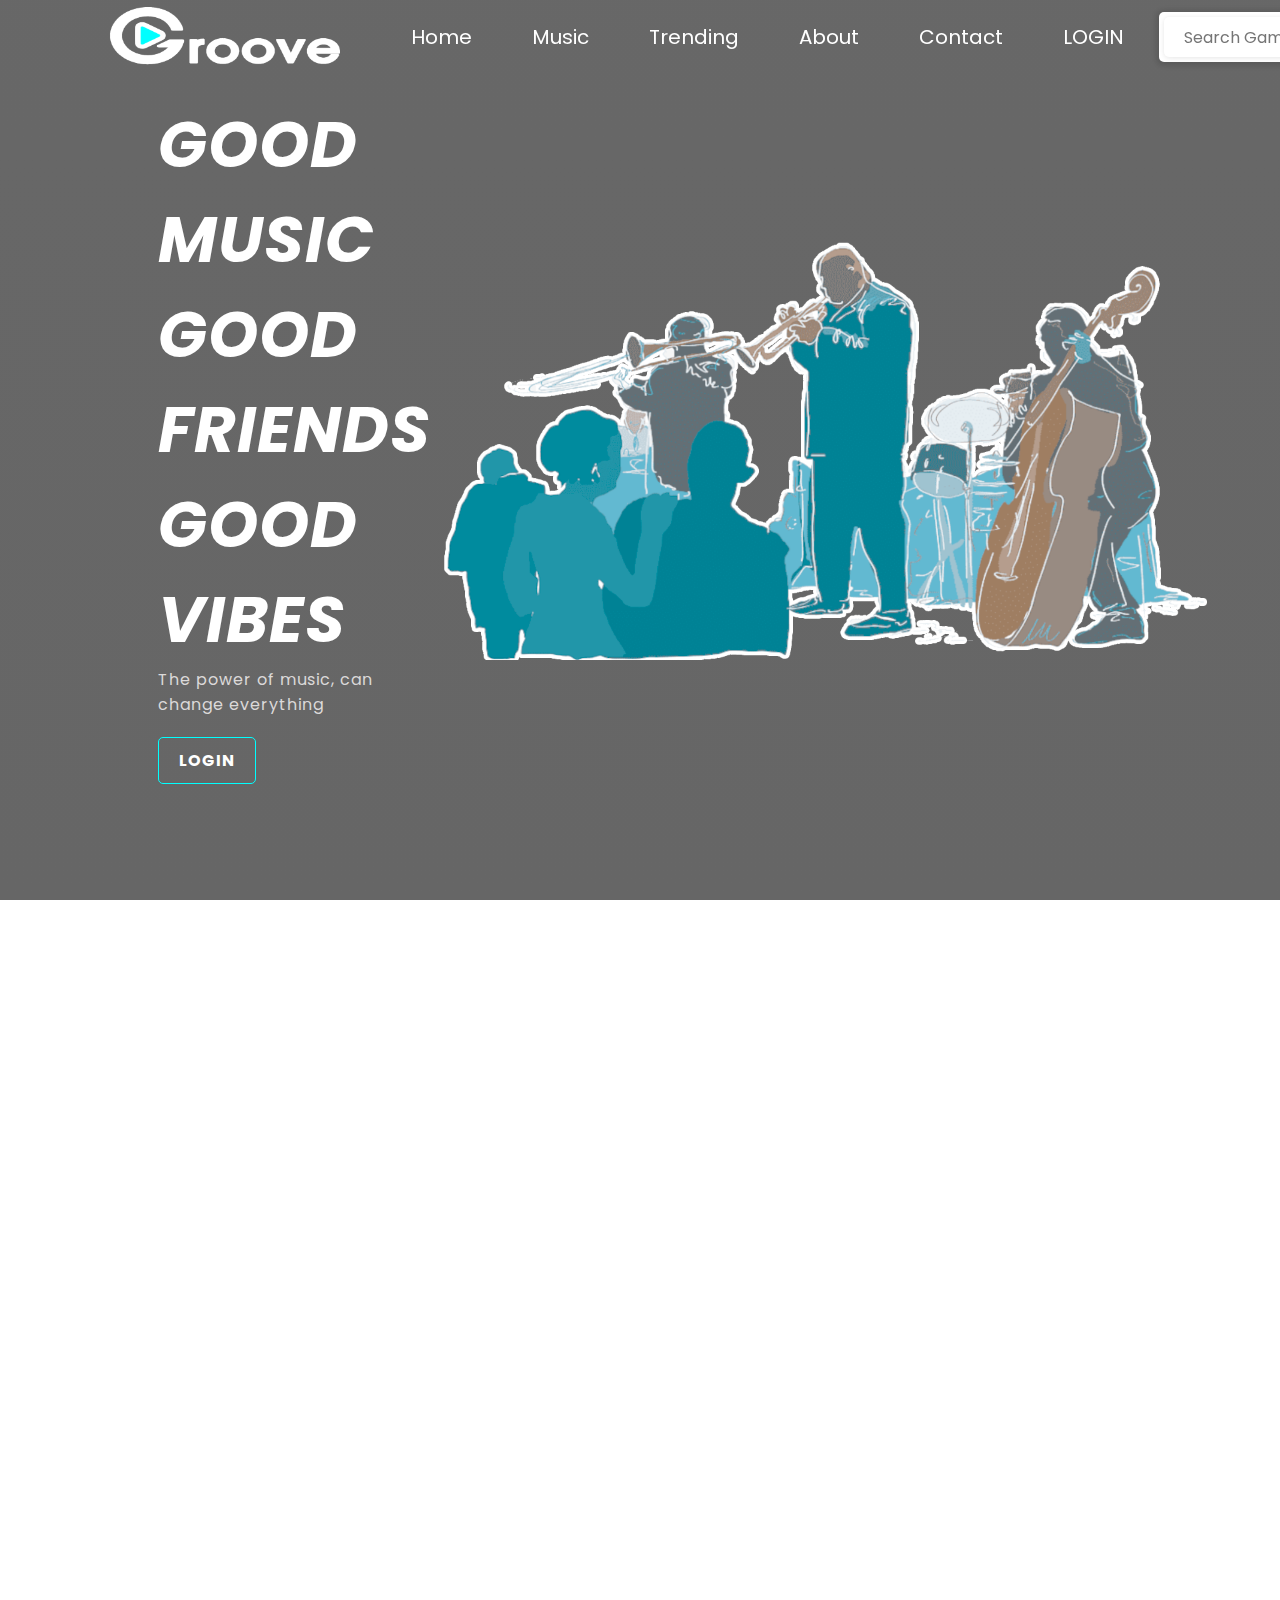
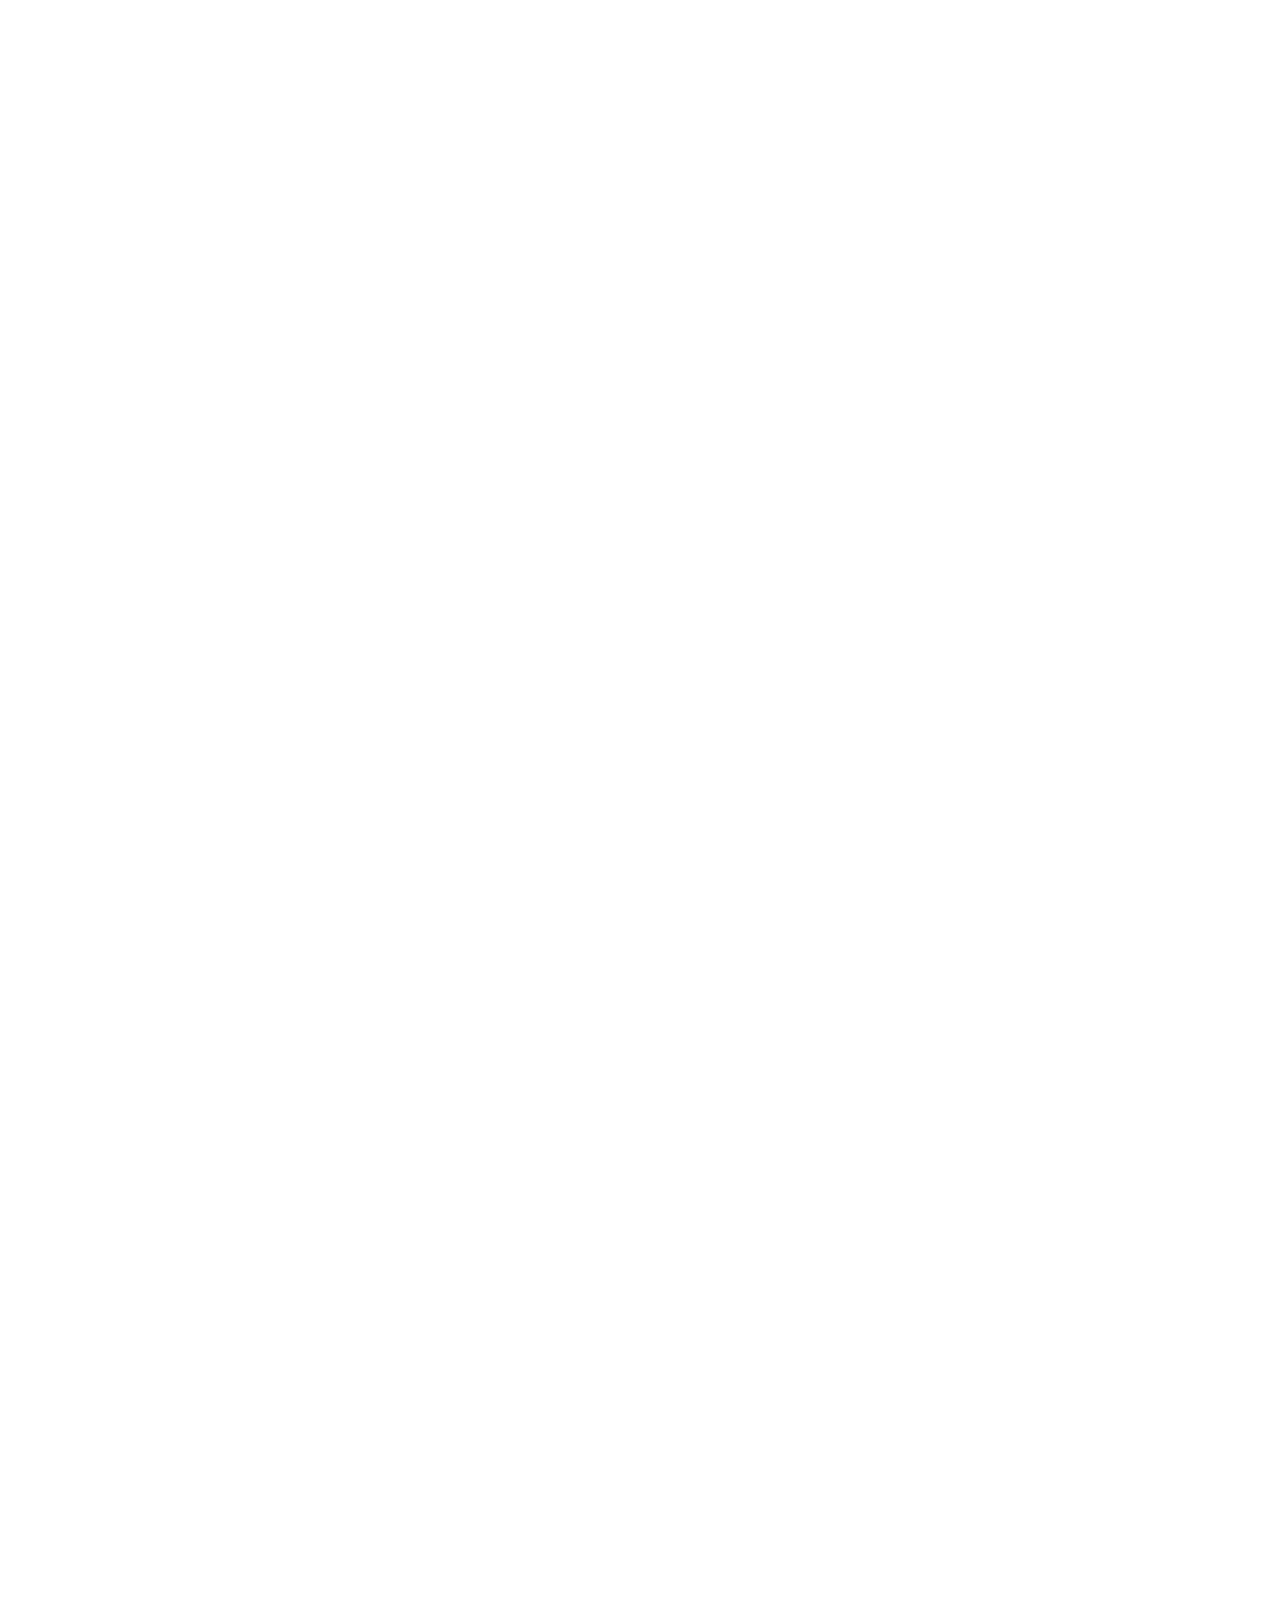
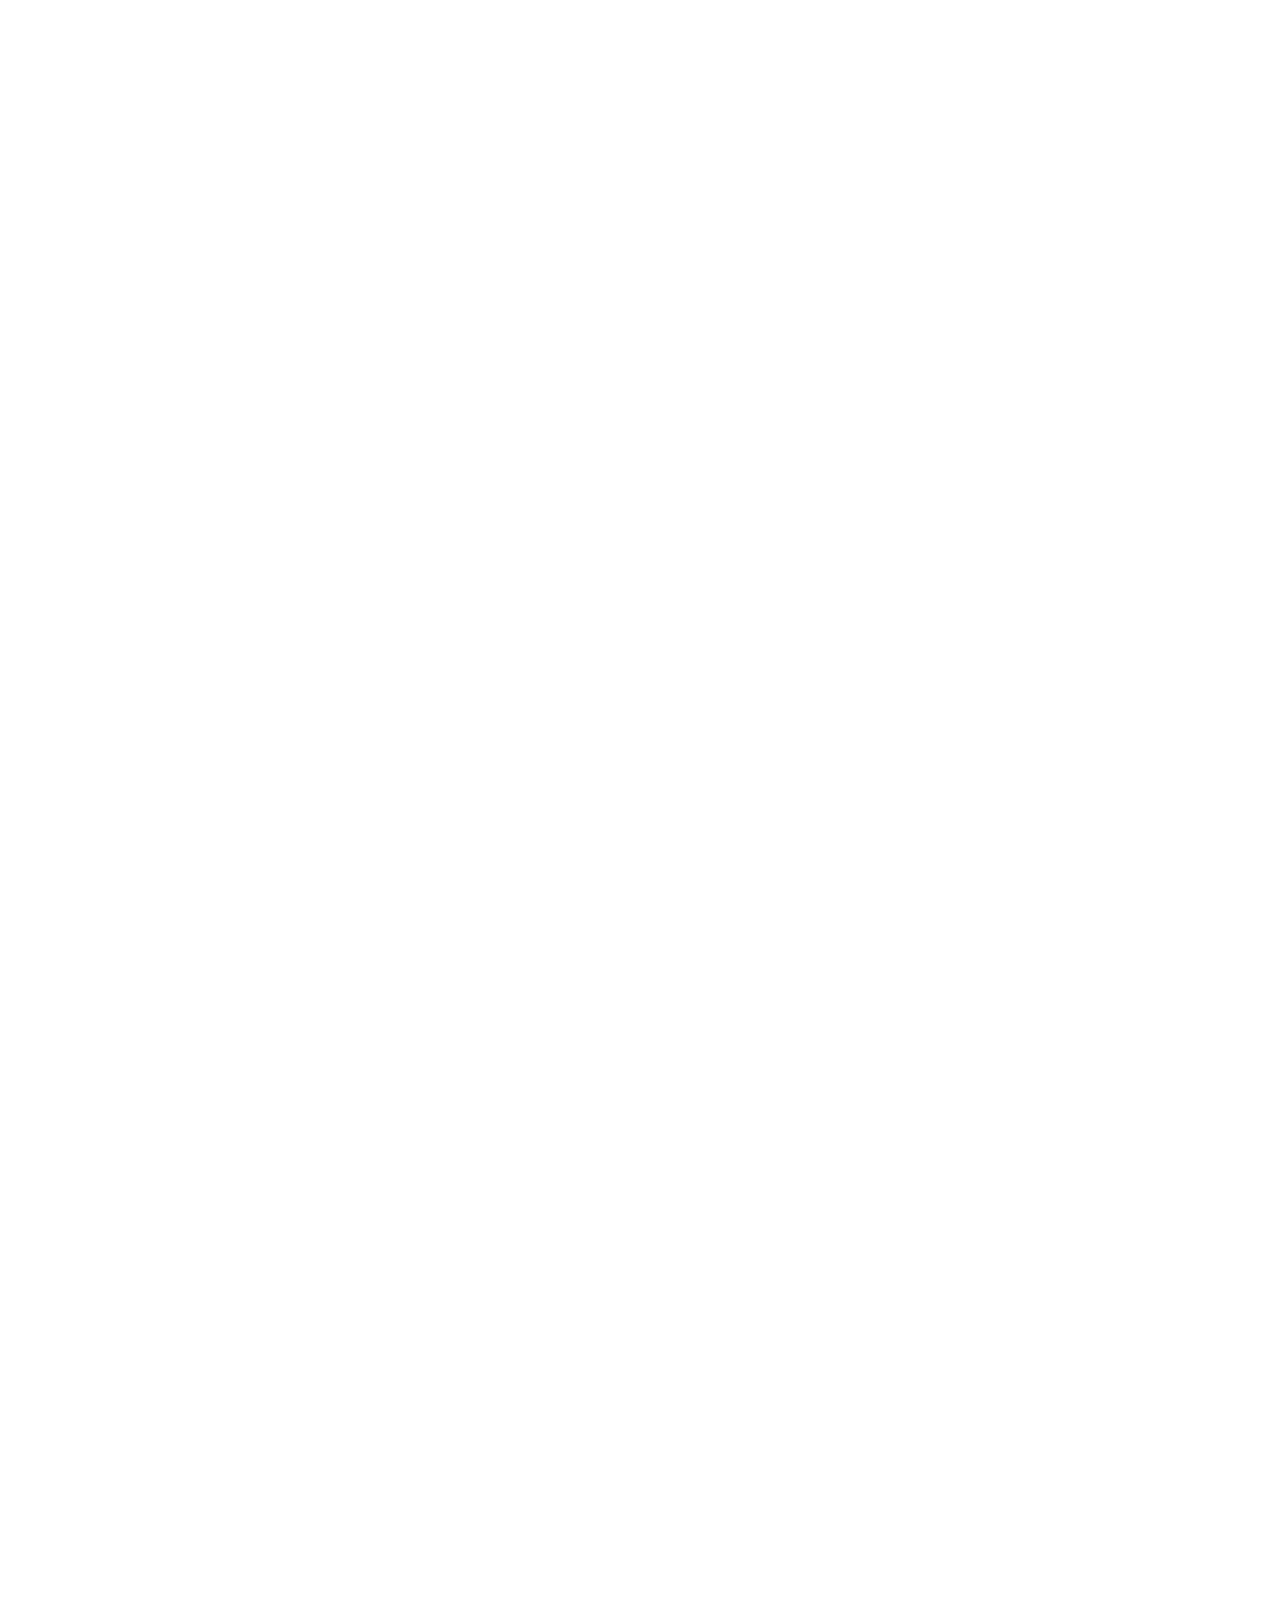
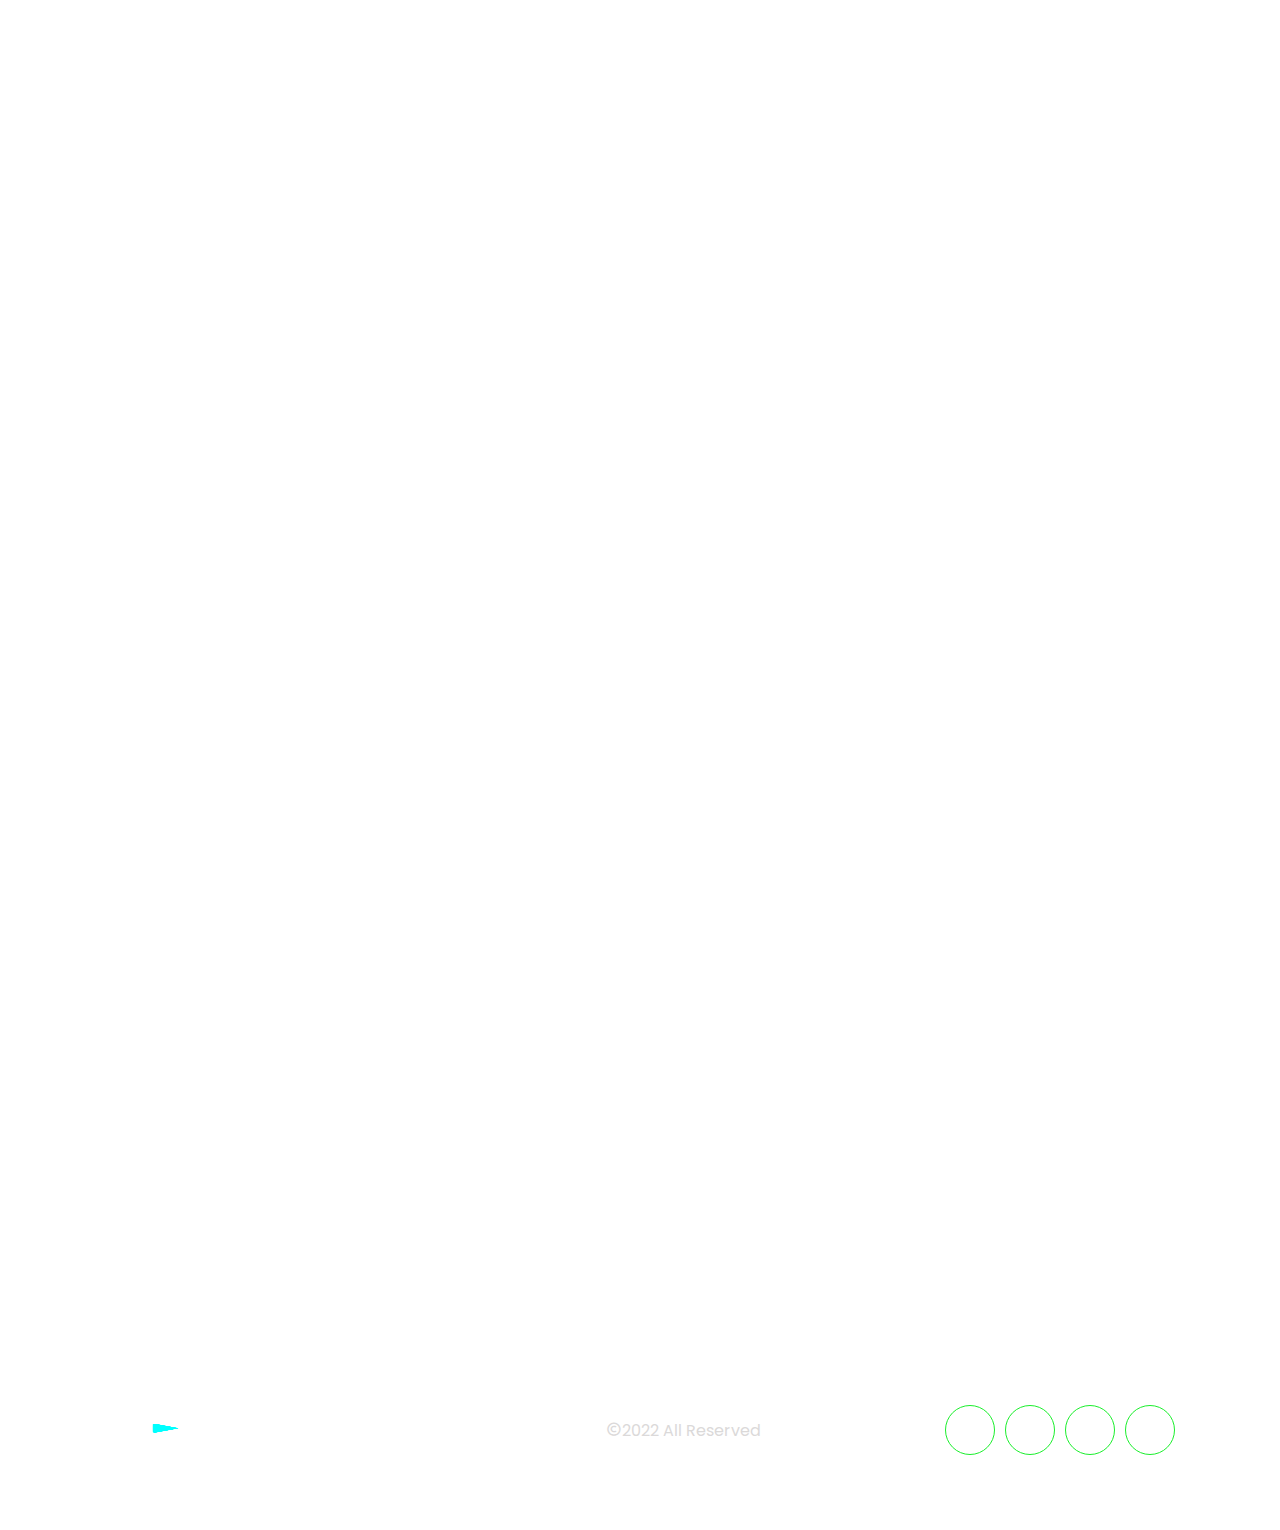
==== commit a19ee494: "sdsadsad" ====
--- a/index.html
+++ b/index.html
@@ -5,26 +5,21 @@
     <meta http-equiv="X-UA-Compatible" content="IE=edge">
     <meta name="viewport" content="width=device-width, initial-scale=1.0">
     <title>Groove</title>
-    <link rel="icon" type="png" href="Picture/LOGO1.png">
+    <link rel="icon" type="png" href="Picture/LOGO2.png">
     <link rel="stylesheet" href="style.css">
     <link href='https://unpkg.com/boxicons@2.1.4/css/boxicons.min.css' rel='stylesheet'>
     
 </head>
 <body>
 
-    <!-- Scroll top-->
-    <button class="go-top-btn">
-        <i class='bx bx-arrow-to-top'></i>
-      </button>
-
 
 <!-- Header-->
     <header>
         <img src="Picture/LOGO.png">
         <ul class="nav">
             <li><a href="#home">Home</a></li>
-            <li><a href="#games">Music</a></li>
-            <li><a href="#gameplay">Trending</a></li>
+            <li><a href="#music">Music</a></li>
+            <li><a href="#trend">Trending</a></li>
             <li><a href="#about">About</a></li>
             <li><a href="#contact">Contact</a></li>
             <li><a href="login.html">LOGIN</a></li>
@@ -54,195 +49,68 @@
         </div>
     </div>
 
-    <br>
-    <br>
-    <br>
-    <br>
-    <br>
-    <br>
-
-<!--Games-->
-    <div class="games animeX" id="games">
-        <h2>Popular Games</h2>
-        <ul>
-            <li class="list active" data-filter="all">All</li>
-            <li class="list" data-filter="pc">Pc Games</li>
-            <li class="list" data-filter="mobile">Mobile Games</li>
-        </ul>
-        <div class="cardBx">
-            <div class="card" data-item="pc">
-                <img src="Picture/g1.jpeg">
-                <div class="content">
-                    <h4>Defense of the Ancients</h4>
-                    <div class="progress-line"><span></span></div>
-                    <div class="info">
-                        <p>Free to<br><span>PLAY</span></p>
-                        <a href="Dota.html" target="_blank" >Download Now</a>
-                    </div>
-                </div>
-            </div>
-
-            <div class="card" data-item="pc">
-                <img src="Picture/g2.jpeg">
-                <div class="content">
-                    <h4>Valorant</h4>
-                    <div class="progress-line"><span></span></div>
-                    <div class="info">
-                        <p>Free to<br><span>PLAY</span></p>
-                        <a href="Val.html" target="_blank" >Download Now</a>
-                    </div>
-                </div>
-            </div>
-
-            <div class="card" data-item="mobile">
-                <img src="Picture/g9.jpeg">
-                <div class="content">
-                    <h4>Mobile Legend</h4>
-                    <div class="progress-line"><span></span></div>
-                    <div class="info">
-                        <p>Free to<br><span>PLAY</span></p>
-                        <a href="ML.html" target="_blank" >Download Now</a>
-                    </div>
-                </div>
-            </div>
-
-            <div class="card" data-item="pc">
-                <img src="Picture/g3.jpg">
-                <div class="content">
-                    <h4>Horizon Zero Dawn</h4>
-                    <div class="progress-line"><span></span></div>
-                    <div class="info">
-                        <p>Free to<br><span>PLAY</span></p>
-                        <a href="HZD.html" target="_blank" >Download Now</a>
-                    </div>
-                </div>
-            </div>
-
-            <div class="card" data-item="mobile">
-                <img src="Picture/g10.jpeg">
-                <div class="content">
-                    <h4>Call of Duty Mobile</h4>
-                    <div class="progress-line"><span></span></div>
-                    <div class="info">
-                        <p>Free to<br><span>PLAY</span></p>
-                        <a href="COD.html" target="_blank" >Download Now</a>
-                    </div>
-                </div>
-            </div>
-
-            <div class="card" data-item="pc">
-                <img src="Picture/g4.jpg">
-                <div class="content">
-                    <h4>God of War Ragnarok</h4>
-                    <div class="progress-line"><span></span></div>
-                    <div class="info">
-                        <p>Free to<br><span>PLAY</span></p>
-                        <a href="GOW.html" target="_blank" >Download Now</a>
-                    </div>
-                </div>
-            </div>
-            
-            <div class="card" data-item="pc">
-                <img src="Picture/g5.jpg">
-                <div class="content">
-                    <h4>Halo Infinite</h4>
-                    <div class="progress-line"><span></span></div>
-                    <div class="info">
-                        <p>Free to<br><span>PLAY</span></p>
-                        <a href="HI.html" target="_blank" >Download Now</a>
-                    </div>
-                </div>
-            </div>
-
-            <div class="card" data-item="pc">
-                <img src="Picture/g6.jpg">
-                <div class="content">
-                    <h4>Red Dead Redemption II</h4>
-                    <div class="progress-line"><span></span></div>
-                    <div class="info">
-                        <p>Free to<br><span>PLAY</span></p>
-                        <a href="RDD.html" target="_blank" >Download Now</a>
-                    </div>
-                </div>
-            </div>
-
-            <div class="card" data-item="pc">
-                <img src="Picture/g7.jpg">
-                <div class="content">
-                    <h4>Elden Ring</h4>
-                    <div class="progress-line"><span></span></div>
-                    <div class="info">
-                        <p>Free to<br><span>PLAY</span></p>
-                        <a href="ER.html" target="_blank" >Download Now</a>
-                    </div>
-                </div>
-            </div>
-
-            <div class="card" data-item="mobile">
-                <img src="Picture/g11.jpeg">
-                <div class="content">
-                    <h4>Clash of Clans</h4>
-                    <div class="progress-line"><span></span></div>
-                    <div class="info">
-                        <p>Free to<br><span>PLAY</span></p>
-                        <a href="COC.html" target="_blank" >Download Now</a>
-                    </div>
-                </div>
-            </div>
-
-            <div class="card" data-item="pc">
-                <img src="Picture/g8.jpg">
-                <div class="content">
-                    <h4>Phasmophobia</h4>
-                    <div class="progress-line"><span></span></div>
-                    <div class="info">
-                        <p>Free to<br><span>PLAY</span></p>
-                        <a href="P.html" target="_blank" >Download Now</a>
-                    </div>
-                </div>
-            </div>
-            
-            <div class="card" data-item="mobile">
-                <img src="Picture/g12.jpeg">
-                <div class="content">
-                    <h4>Apex Legends Mobile</h4>
-                    <div class="progress-line"><span></span></div>
-                    <div class="info">
-                        <p>Free to<br><span>PLAY</span></p>
-                        <a href="ALM.html" target="_blank" >Download Now</a>
-                    </div>
-                </div>
-            </div>
-
-            <div class="card" data-item="mobile">
-                <img src="Picture/g13.png">
-                <div class="content">
-                    <h4>Angry Birds 2</h4>
-                    <div class="progress-line"><span></span></div>
-                    <div class="info">
-                        <p>Free to<br><span>PLAY</span></p>
-                        <a href="AB.html" target="_blank" >Download Now</a>
-                    </div>
-                </div>
-            </div>
-        </div>
-    </div>
-
-    <br>
-    <br>
-    <br>
-    <br>
-    <br>
-    <br>
-    <br>
-    <br>
-    <br>
-    <br>
-    <br>
-    <br>
-    <!--Gameplays-->
-    <div class="gameplays animeX" id="gameplay">
-        <h2>Gameplays</h2>
+
+<!--Music-->
+    <center><div class="music animeX" id="music">
+        <h2>Musics</h2>
+        <div class="con">
+            <input type="radio" name="slider" id="s1">
+            <input type="radio" name="slider" id="s2">
+            <input type="radio" name="slider" id="s3">
+            <input type="radio" name="slider" id="s4">
+            <input type="radio" name="slider" id="s5" checked>
+        
+            <div class="cards">
+                <label for="s1" id="slide1">
+                    <div class="card">
+                        <center><div class="image">
+                            <img src="Picture/New/JAZZ.jpg">
+                        </div></center>
+                    </div>
+                </label>
+        
+                <label for="s2" id="slide2">
+                    <div class="card">
+                        <center><div class="image">
+                            <img src="Picture/New/RAGGAE.jpg">
+                        </div></center>
+                    </div>
+                </label>
+                <label for="s3" id="slide3">
+                    <div class="card">
+                        <center><div class="image">
+                            <img src="Picture/New/ELEC.jpg">
+                        </div></center>
+                    </div>
+                </label>
+                <label for="s4" id="slide4">
+                    <div class="card">
+                        <center><div class="image">
+                            <img src="Picture/New/ROCK.jpg">
+                        </div></center>
+                    </div>
+                </label>
+                <label for="s5" id="slide5">
+                    <div class="card">
+                        <center><div class="image">
+                            <img src="Picture/New/POP.jpg">
+                        </div></center>
+                    </div>
+                </label>
+            </div>
+            </div>
+            </div></center>
+
+
+<br>
+<br>
+<br>
+<br>
+<br>
+<br>
+    <!--TREND-->
+    <div class="trend animeX" id="trend">
+        <h2>TRENDING</h2>
         <div class="boxBx">
             <div class="box">
                 <video class="video" src="Video/v1.mp4" loop muted onmouseover="this.play()" onmouseout="this.load()" > </video>
@@ -311,49 +179,7 @@
                 </div>
             </div>
 
-            <div class="box">
-                <video class="video" src="Video/v6.mp4" loop muted onmouseover="this.play()" onmouseout="this.load()"></video>
-                <div class="content">
-                    <h4>MVP! TENZ JETT RANKED VALORANT GAMEPLAY.</h4>
-                    <p>If you want the removal of videos that you own the copyright, which can be accessed via this page, please contact me ValorantINSANEDaily@gmail.com
-                    </p>
-                    <div class="btn">
-                        <a href="https://www.youtube.com/watch?v=4AUZc2QcyFo&t=9s" target="_blank" class="watch">Watch</a>
-                        <a href="Val.html" target="_blank" class="Download">Download Now</a>
-                    </div>
-                </div>
-            </div>
-
-            <div class="box">
-                <video class="video" src="Video/v7.mp4" loop muted onmouseover="this.play()" onmouseout="this.load()"></video>
-                <div class="content">
-                    <h4>There's a NEW 'KING' of Clash of Clans Attacks!</h4>
-                    <p>Don't forget to check out the Clash of Clans 'strange but true' series - some of the oddest, rarest things in Clash of Clans- 
-                        and more than a...
-                        </p>
-                    <div class="btn">
-                        <a href="https://www.youtube.com/watch?v=-aRsTcIHSRs&t=16s" target="_blank" class="watch">Watch</a>
-                        <a href="COC.html" target="_blank" class="Download">Download Now</a>
-                    </div>
-                </div>
-            </div>
-
-            <div class="box">
-                <video class="video" src="Video/v8.mp4" loop muted onmouseover="this.play()" onmouseout="this.load()"></video>
-                <div class="content">
-                    <h4>Mirage Cool Gameplay 😎 Apex Legends Mobile</h4>
-                    <p>Thanks for watching !! Like and Subscribe for more video of Apex Legends Mobile. 
-                         Instagram: arsalan_abid_ns
-                         Twitter: ArsalanAbid16
-                         Facebook: ArsalanAbid16
-
-                    </p>
-                    <div class="btn">
-                        <a href="https://www.youtube.com/watch?v=556y_0LLnXI&t=7s" target="_blank" class="watch">Watch</a>
-                        <a href="ALM.html" target="_blank" class="Download">Download Now</a>
-                    </div>
-                </div>
-            </div>
+            
         </div>
     </div>
 
@@ -385,7 +211,7 @@
             <span class="read-more-btn">Read More</span>
             
         </div>
-        <img src="Picture/LOGO1.png">
+        <img src="Picture/LOGO2.png">
     </div>
 
 
--- a/style.css
+++ b/style.css
@@ -35,36 +35,6 @@
     border-radius: 6px;
 }
 
-.go-top-btn {
-    position: fixed;
-    bottom: 35px;
-    right: 35px;
-    border-radius: 50%;
-    cursor: pointer;
-    height: 60px;
-    width: 60px;
-    border: 1px solid #00ffff;;
-    display: none;
-    background: none;
-    justify-content: center;
-    align-items: center;
-  }
-  
-  .go-top-btn i{
-    font-size: 30px;
-    color: white;
-  }
-
-  .go-top-btn i:hover{
-    color: #010f01;
-  }
-
-  .go-top-btn:hover{
-    background: #00ffff;
-    border: none;
-    box-shadow: 0 0 10px #00ffff;
-  }
-
 
 header{
     position: fixed;
@@ -203,8 +173,8 @@
     align-items: center;
 }
 .about img{
-    height: 500px;
-    width: 500px;
+    height: 480px;
+    width: 850px;
     margin-left: 80px;
     
 }
@@ -375,8 +345,8 @@
 
 }
 
-/* gameplays */
-.gameplays{
+/* trend */
+.trend{
     padding: 0px 100px;
     width: 100%;
     min-height: 100hv;
@@ -385,11 +355,12 @@
     justify-content: center;
     align-items: center;
 }
-.gameplays h2{
+.trend h2{
     color: #fff;
     margin: 10px 0;
-}
-.gameplays .boxBx{
+    font-size: 50px;
+}
+.trend .boxBx{
     width: 100%;
     min-height: 100%;
     display: flex;
@@ -397,70 +368,70 @@
     justify-content: center;
     align-items: center;
 }
-.gameplays .boxBx .box{
+.trend .boxBx .box{
     width: 350px;
     border-radius: 10px;
     margin: 20px 40px;
-    background: #1b4121;
+    background: #1798b8;
     overflow: hidden;
-    box-shadow: 0 0 15px #1b4121;
-}
-.gameplays .boxBx .box video{
+    box-shadow: 0 0 15px #1798b8;
+}
+.trend .boxBx .box video{
     width: 100%;
     height: 200px;
     object-fit: cover;
 }
-.gameplays .boxBx .box .content{
+.trend .boxBx .box .content{
     padding: 10px;
 }
-.gameplays .boxBx .box .content h4{
+.trend .boxBx .box .content h4{
     color: #fff;
     margin-top: 15px;
     text-decoration: underline;
 }
-.gameplays .boxBx .box .content p{
+.trend .boxBx .box .content p{
     text-align: justify;
     color: #dbd9d9;
     margin-top: 10px;
 }
-.gameplays .boxBx .box .content .btn{
+.trend .boxBx .box .content .btn{
     display: flex;
     justify-content: space-between;
 }
-.gameplays .boxBx .box .content .watch{
+.trend .boxBx .box .content .watch{
     display: inline-block;
     padding: 10px 20px;
     margin: 20px 0;
-    background: #1aef2c;
+    background: #00FFFF;
     text-decoration: none;
     font-weight: 700;
     border-radius: 5px;
     color: #010f01;
     letter-spacing: 1px;
-    box-shadow:  0 0 10px #1aef2c;
-}
-.gameplays .boxBx .box .content .watch:hover{
-    border: 1px solid #1aef2c;
+    box-shadow:  0 0 10px #00ffff;
+}
+.trend .boxBx .box .content .watch:hover{
+    border: 1px solid #00ffff;
     background: none;
     color: #fff;
     box-shadow: none;
 }
-.gameplays .boxBx .box .content .Download{
+.trend .boxBx .box .content .Download{
     display: inline-block;
     padding: 10px 20px;
     margin: 20px 0;
-    border: 1px solid #1aef2c;
+    border: 1px solid #00ffff;
     text-decoration: none;
     font-weight: 700;
     border-radius: 5px;
     color: #fff;
     letter-spacing: 1px;
 }
-.gameplays .boxBx .box .content .Download:hover{
-    background: #1aef2c;
-    border: none;
-    color: #010f01;
-    box-shadow: 0 0 10px #1aef2c;
+.trend .boxBx .box .content .Download:hover{
+    background: #00ffff;
+    border: none;
+    color: #010f01;
+    box-shadow: 0 0 10px #00ffff;
 }
 
 /* contact */
@@ -478,7 +449,7 @@
     object-fit: cover;
     border-radius: 10px;
     filter:invert(1);
-    box-shadow: 0 0 5px #1b4121;
+    box-shadow: 0 0 5px #1798b8;
 }
 .contact form{
     width: 50%;
@@ -1214,10 +1185,10 @@
 
 
 /* picture of game */
-.picture{
+.music{
     margin-top: 2in;
 }
-.picture h2{
+.music h2{
     font-size: 3em;
     font-weight: 700;
     color: #fff;
@@ -1230,8 +1201,8 @@
 .con{
     width: 100%;
     height: 100%;
-    max-width: 600px;
-    max-height: 600px;
+    max-width: 900px;
+    max-height: 900px;
     display: flex;
     justify-content: center;
     align-items: center;
@@ -1241,8 +1212,8 @@
 }
 .cards{
     position: relative;
-    height: 650px;
-    width: 530px;
+    height: 500px;
+    width: 900px;
     perspective: 1000px;
     transform-style: preserve-3d;
 }
@@ -1257,8 +1228,8 @@
 .cards .card{
     position: relative;
     height: 100%;
-    background-color: #1b4121;
-    box-shadow: 0 0 10px #1b4121;
+    background-color: #1798b8;
+    box-shadow: 0 0 10px #1798b8;
     border-radius: 10px;
 }
 .cards .image{
@@ -1269,7 +1240,7 @@
     border-radius: 5px;
     box-shadow: 0 15px 40px rgba(0, 0, 0, 90%);
     margin: 15px;
-    width: 500px;
+    width: 900px;
     height: 330px;
     object-fit: cover;
     transition: all .7s;
